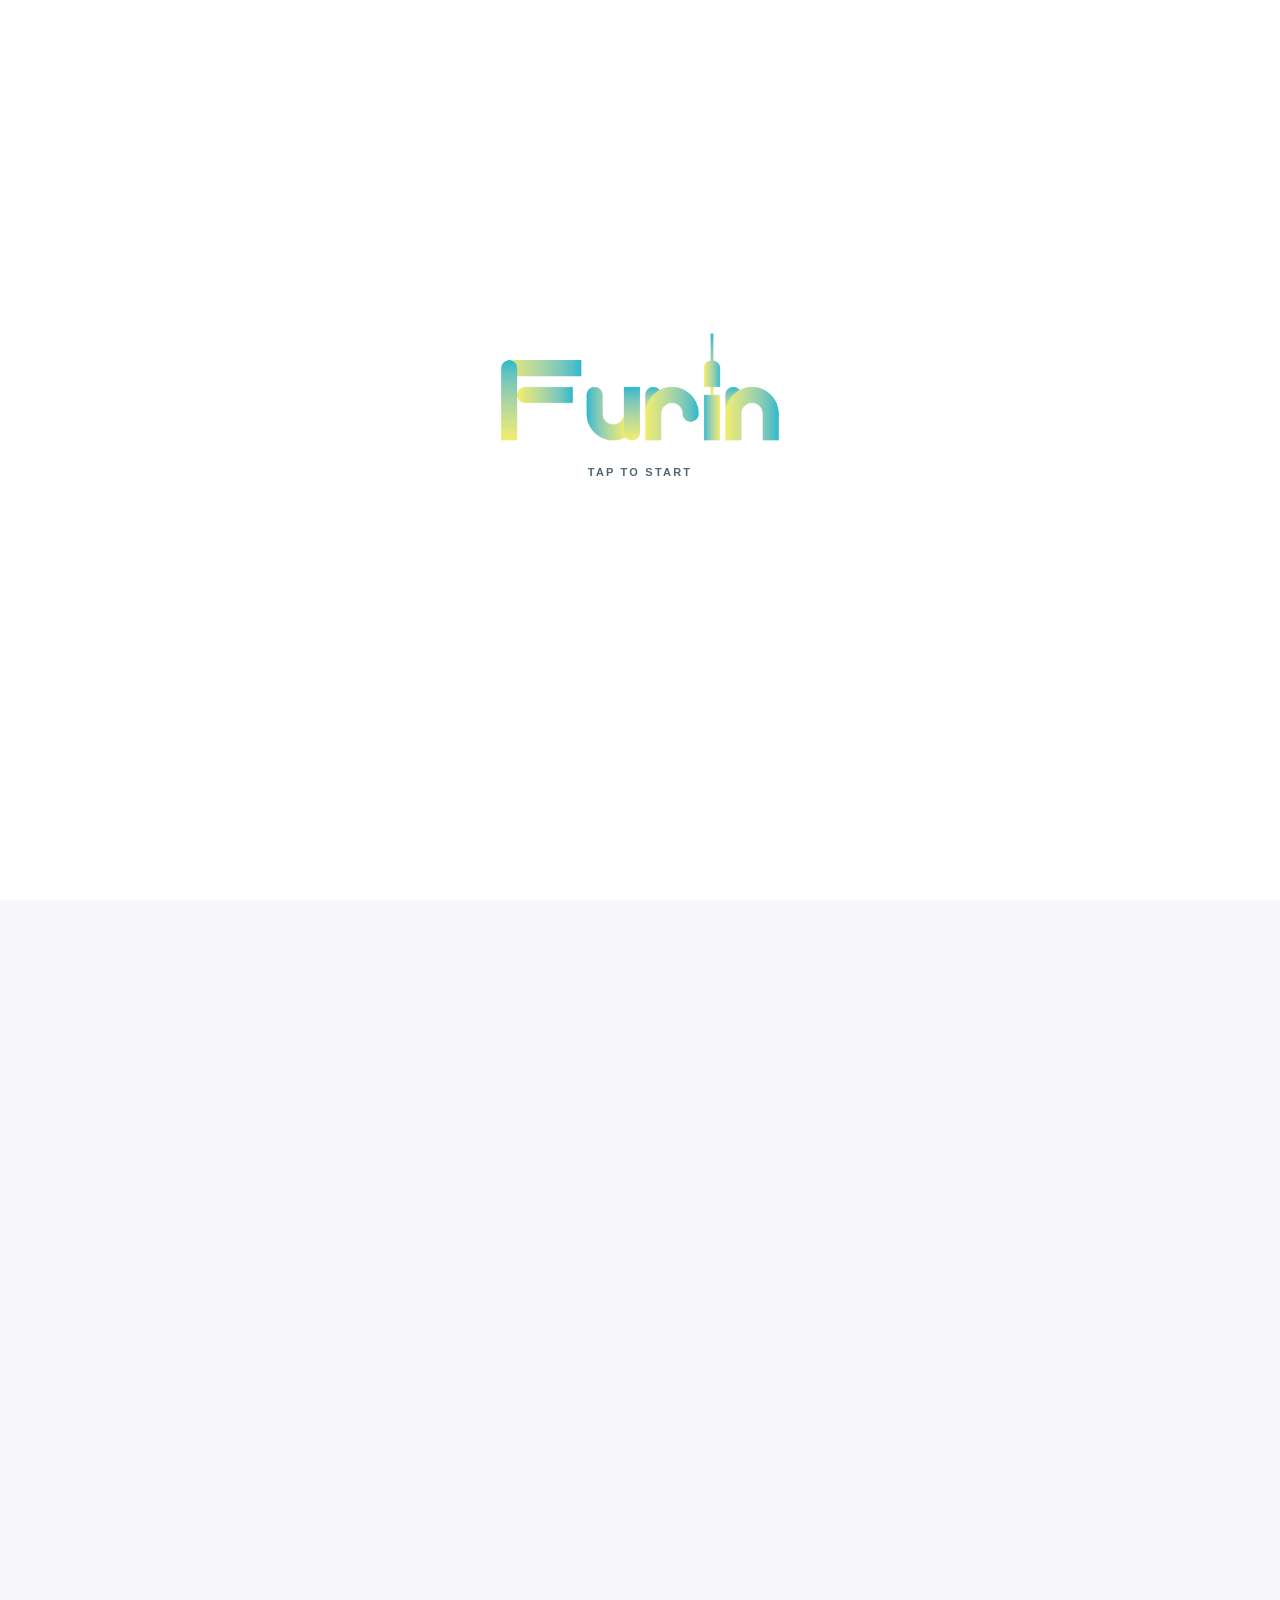
==== index.html @ 9c4c14ee "Play Furin launch chime as a foreground sound effect" ====
<!doctype html>
<html lang="ja"><head><meta charset="utf-8"><meta name="viewport" content="width=device-width,initial-scale=1,viewport-fit=cover"><meta name="theme-color" content="#f7f6fb"><script>(function(){var t;try{t=localStorage.getItem("furin-appearance-v1")}catch{}if(t!=="light"&&t!=="dark")t=window.matchMedia&&window.matchMedia("(prefers-color-scheme: dark)").matches?"dark":"light";document.documentElement.dataset.theme=t;document.querySelector('meta[name="theme-color"]').setAttribute("content",t==="dark"?"#17171d":"#f7f6fb")})();</script><meta name="apple-mobile-web-app-capable" content="yes"><meta name="apple-mobile-web-app-title" content="Furin"><title>Furin · 予定カレンダー</title><link rel="manifest" href="./manifest.webmanifest?v=0.7.40"><link rel="icon" href="./icon.svg?v=0.7.40" type="image/svg+xml"><link rel="apple-touch-icon" href="./icon-192.png?v=0.7.40"><style id="furin-launch-css">
#furin-launch{position:fixed;inset:0;z-index:10000;width:100%;height:100%;min-height:0;margin:0;padding:0;border:0;border-radius:0;background:#fff;color-scheme:light;display:grid;place-items:center;opacity:1;cursor:pointer;touch-action:manipulation;transition:opacity 290ms cubic-bezier(.3,.65,.32,1);-webkit-tap-highlight-color:transparent}
#furin-launch[hidden]{display:none}
#furin-launch:hover,#furin-launch:active:not(:disabled){background:#fff;transform:none}
#furin-launch:focus-visible{outline:2px solid #14899d;outline-offset:-6px}
#furin-launch-content{display:block;position:relative;top:calc(0px - clamp(28px,7vh,72px));top:calc(0px - clamp(28px,7svh,72px));width:min(76vw,340px);pointer-events:none}
#furin-launch img{display:block;width:100%;height:auto;user-select:none;pointer-events:none;transform-origin:50% 62%}
#furin-launch-cue{position:absolute;inset-inline:0;top:calc(100% + 22px);color:#526670;font-size:11px;font-weight:600;letter-spacing:.2em;line-height:1;white-space:nowrap;text-align:center}
html[data-furin-launch="intro"],html[data-furin-launch="leaving"],html[data-furin-launch="fading"]{overflow:hidden}
html[data-furin-launch="intro"] .app-shell{visibility:hidden}
html[data-furin-launch="leaving"] #furin-launch,html[data-furin-launch="fading"] #furin-launch{pointer-events:none}
html[data-furin-launch="fading"] #furin-launch{opacity:0}
html[data-furin-launch="leaving"] #furin-launch img,html[data-furin-launch="fading"] #furin-launch img{animation:furin-launch-sway 1880ms cubic-bezier(.25,.7,.32,1) both}
@keyframes furin-launch-sway{0%,100%{transform:none}18%{transform:translate(-4px,2px) rotate(-6deg) skewX(-6deg) scale(1.03,.94)}38%{transform:translate(4px,-2px) rotate(5deg) skewX(5deg) scale(.97,1.04)}58%{transform:translate(-2px,1px) rotate(-3deg) skewX(-3deg) scale(1.015,.98)}74%{transform:translate(1px,0) rotate(1.5deg) skewX(1deg)}}
@media(prefers-reduced-motion:reduce){#furin-launch{transition:none}html[data-furin-launch="leaving"] #furin-launch img{animation:none}}
</style><link rel="stylesheet" href="./style.css?v=0.7.40"><script src="./artist-config.js?v=0.7.40" defer></script><script src="./feature-core.js" defer></script><script src="./schedule-store.js?v=0.7.40" defer></script><script src="./calendar-subscriptions.js?v=0.7.40" defer></script><script src="./pwa-update.js?v=0.7.40" defer></script><script src="./release-check.js?v=0.7.40" defer></script><script src="./app.js?v=0.7.40" defer></script><script src="./push-config.js" defer></script><script src="./push-client.js" defer></script></head>
<body>
<button id="furin-launch" type="button" aria-label="Furinのカレンダーを開く" hidden><span id="furin-launch-content" aria-hidden="true"><img src="./furin-launch-logo.png?v=0.7.40" width="2048" height="698" alt="" draggable="false" fetchpriority="high"><span id="furin-launch-cue">TAP TO START</span></span></button>
<script id="furin-launch-script">
(function(){
 const root=document.documentElement, intro=document.getElementById('furin-launch');
 const logo=intro.querySelector('img');
 // A direct destination or an explicit app update must not be intercepted.
 if(location.hash||document.visibilityState==='prerender')return;
 try{const age=Date.now()-Number(sessionStorage.getItem('alert-pwa-reload-notice-v1'));if(age>=0&&age<60000)return;}catch{}
 const Audio=window.AudioContext||window.webkitAudioContext;
 const soundBytes=Audio?fetch('./furin-glass-chime.wav?v=0.7.40',{credentials:'same-origin'}).then(response=>response.ok?response.arrayBuffer():null).catch(()=>null):null;
 let timer,logoTimer,finished=false,opened=false,soundDone=!Audio,soundTimer,context,source;
 function stopChime(){
  if(soundDone)return;
  soundDone=true;clearTimeout(soundTimer);
  document.removeEventListener('visibilitychange',stopWhenHidden);
  window.removeEventListener('pagehide',stopChime);
  if(source){
   source.onended=null;
   try{source.stop();}catch{}
   try{source.disconnect();}catch{}
   source=null;
  }
  if(context){try{context.close()?.catch(()=>{});}catch{}context=null;}
  if(root.dataset.furinLaunch==='leaving'&&waitingForSound)fade();
 }
 function stopWhenHidden(){if(document.visibilityState==='hidden')stopChime();}
 function playChime(){
  if(!Audio||document.visibilityState==='hidden')return;
  const started=Date.now();
  try{
   context=new Audio();
   // A foreground UI sound, not a Now Playing track.
   try{if(navigator.audioSession)navigator.audioSession.type='ambient';}catch{}
   const ready=context.resume();
   soundTimer=setTimeout(stopChime,2050);
   document.addEventListener('visibilitychange',stopWhenHidden);
   window.addEventListener('pagehide',stopChime);
   Promise.all([soundBytes,ready]).then(async ([bytes])=>{
    if(soundDone||!context||!bytes||Date.now()-started>400)return stopChime();
    const buffer=await context.decodeAudioData(bytes);
    if(soundDone||!context||Date.now()-started>400)return stopChime();
    source=context.createBufferSource();source.buffer=buffer;
    source.connect(context.destination);source.onended=stopChime;source.start();
   }).catch(stopChime);
  }catch{stopChime();}
 }
 const themeMeta=document.querySelector('meta[name="theme-color"]');
 const setWhite=()=>themeMeta?.setAttribute('content','#ffffff');
 const observer=themeMeta&&typeof MutationObserver==='function'?new MutationObserver(()=>{
  if(root.dataset.furinLaunch==='intro'&&themeMeta.getAttribute('content')!=='#ffffff')setWhite();
 }):null;
 function finish(focus){
  if(finished)return;finished=true;
  clearTimeout(timer);clearTimeout(logoTimer);observer?.disconnect();delete root.dataset.furinLaunch;intro.hidden=true;
  themeMeta?.setAttribute('content',root.dataset.theme==='dark'?'#17171d':'#f7f6fb');
  const shell=document.querySelector('.app-shell');if(shell)shell.inert=false;
  if(focus)document.getElementById('view-title')?.focus({preventScroll:true});
  window.dispatchEvent(new Event('furin-launch-closed'));
 }
 function fade(){
  if(finished||root.dataset.furinLaunch==='fading')return;
  clearTimeout(timer);root.dataset.furinLaunch='fading';
  timer=setTimeout(()=>finish(true),350);
 }
 let waitingForSound=false;
 function open(){
  if(opened||finished)return;opened=true;
  playChime();
  const shell=document.querySelector('.app-shell');if(shell)shell.inert=true;
  if(window.matchMedia?.('(prefers-reduced-motion: reduce)')?.matches){finish(true);return;}
  root.dataset.furinLaunch='leaving';
  observer?.disconnect();
  themeMeta?.setAttribute('content',root.dataset.theme==='dark'?'#17171d':'#f7f6fb');
  intro.addEventListener('transitionend',event=>{
   if(event.target===intro&&event.propertyName==='opacity'&&root.dataset.furinLaunch==='fading')finish(true);
  });
  timer=setTimeout(()=>{
   if(soundDone){fade();return;}
   waitingForSound=true;
   timer=setTimeout(()=>{stopChime();fade();},450);
  },1600);
 }
 intro.addEventListener('click',open);
 logo.addEventListener('error',()=>finish(false),{once:true});
 window.addEventListener('hashchange',()=>{stopChime();finish(false);},{once:true});
 if(logo.complete&&!logo.naturalWidth)return;
 if(!logo.complete){
  logo.addEventListener('load',()=>clearTimeout(logoTimer),{once:true});
  logoTimer=setTimeout(()=>{if(!opened&&!logo.naturalWidth)finish(false);},1800);
 }
 root.dataset.furinLaunch='intro';setWhite();
 observer?.observe(themeMeta,{attributes:true,attributeFilter:['content']});
 intro.hidden=false;
})();
</script>
<div class="app-shell">
<aside class="sidebar"><a href="#calendar" class="brand" aria-label="Furin"><img class="brand-mark brand-wordmark" src="./furin-launch-logo.png?v=0.7.40" width="108" height="37" alt=""></a><nav aria-label="メイン"><a href="#calendar" data-view="calendar"><span aria-hidden="true">▦</span>Schedule</a><a href="#favorites" data-view="favorites"><span aria-hidden="true">♡</span>Favorite<span id="favorite-count" class="nav-count">0</span></a><a href="#find" data-view="search"><span aria-hidden="true"><svg class="search-symbol" viewBox="0 0 24 24" aria-hidden="true" focusable="false"><circle cx="10.5" cy="10.5" r="6.8"/><path d="m15.5 15.5 5 5"/></svg></span>Search</a><a href="#changes" data-view="changes"><span aria-hidden="true">◉</span>News<span id="unread" class="nav-count">0</span></a></nav><div class="sidebar-foot"><span class="live-dot"></span>予定版 v0.7.40</div></aside>
<main>
<header class="app-header"><div><a id="back-to-view" class="back-link" href="#calendar" hidden>‹ 戻る</a><h1 id="view-title" tabindex="-1">Schedule</h1></div><div class="header-actions"><button id="calendar-share" type="button" class="icon-button" aria-label="本体カレンダーに追加" title="本体カレンダーに追加"><svg aria-hidden="true" focusable="false" viewBox="0 0 24 24"><path d="M12 15V3m-4 4 4-4 4 4M7 10H5a2 2 0 0 0-2 2v7a2 2 0 0 0 2 2h14a2 2 0 0 0 2-2v-7a2 2 0 0 0-2-2h-2"/></svg></button><button id="theme-toggle" type="button" class="icon-button" aria-label="暗い表示に切り替える" hidden><svg class="theme-moon" aria-hidden="true" focusable="false" viewBox="0 0 24 24"><path d="M20.7 15.1A8.8 8.8 0 0 1 8.9 3.3 9 9 0 1 0 20.7 15.1Z"/></svg><svg class="theme-sun" aria-hidden="true" focusable="false" viewBox="0 0 24 24"><circle cx="12" cy="12" r="4"/><path d="M12 2v2m0 16v2M2 12h2m16 0h2M4.9 4.9l1.4 1.4m11.4 11.4 1.4 1.4m0-14.2-1.4 1.4M6.3 17.7l-1.4 1.4"/></svg></button><button id="refresh" class="icon-button" aria-label="アプリと予定を更新" title="アプリと予定を再読み込み"><span aria-hidden="true">↻</span></button></div></header>

<div id="artist-filters" class="artist-pills" role="group" aria-label="アーティストで絞り込む" data-all-selected="true">
<button type="button" class="artist-option" data-artist="all" aria-label="すべてのアーティスト" aria-pressed="true"><span class="artist-face"><span class="artist-label">ALL</span></span></button>
<button type="button" class="artist-option" data-artist="ebichu" aria-label="私立恵比寿中学" aria-pressed="false"><span class="artist-face"><svg class="artist-symbol" data-artist-symbol="shrimp" viewBox="2 1 32 32" aria-hidden="true" focusable="false"><path d="M25.4 12.2c1.1-.7 1.2-2.3.2-3.2-1.8-1.7-4.5-2.8-7.5-2.8-7 0-12.9 4.6-12.9 11 0 5.9 4.7 9.3 10.4 9.3 2.9 0 5.1-.9 7.3-2.5l-1.5-2.6c-1.8 1-3.4 1.3-5.1 1.1-3.2-.3-5.3-2.2-5.3-5 0-2.6 1.9-4.8 4.7-5.4 2.7-.6 4.4.9 6.4 1.2 1.3.2 2.4-.2 3.3-1.1Z" fill="currentColor"/><path d="M23.1 10.2C25.7 5.7 28.4 4 30.7 4.5M25.2 11c2.1-1.9 4-2 5.6-1.4" fill="none" stroke="currentColor" stroke-width="1.35" stroke-linecap="round"/><path d="M12.5 7.6l2.4 4.9M7.4 11.6l4.1 3.4M5.7 17.5l5.6.9M9.1 23.9l4-2.3M22 9.8h.2" fill="none" stroke="var(--artist-face-bg)" stroke-width="1.25" stroke-linecap="round"/><path d="M20.6 22.1c1.1-.8 2.2-1.3 3.5-1.5 2.1-.3 4 .1 5.3.9.5.3.5.9 0 1.2l-3 1.6c1.4.3 2.5.9 3.1 1.9.3.5.1 1-.4 1.1l-4 .5.8 1.7c.2.5-.1 1-.7.9-2.5-.3-4.7-2-5.7-4.4-.5-1.4-.1-2.9 1.1-3.9Z" fill="currentColor"/><path d="M21 23.7c1.2.2 2.9.1 4.8-.3M21.5 25.1c1.3.9 2.4 1.8 3.2 2.9" fill="none" stroke="var(--artist-face-bg)" stroke-width="1.1" stroke-linecap="round"/></svg><span class="artist-label">エビ中</span></span></button>
<button type="button" class="artist-option" data-artist="tokisen" aria-label="超ときめき♡宣伝部" aria-pressed="false"><span class="artist-face"><svg class="artist-symbol" data-artist-symbol="megaphone" viewBox="2.5 0 32 32" aria-hidden="true" focusable="false"><path d="M5 12h6l13-6v20l-13-6H5z" fill="currentColor"/><path d="M27 10l3-2m-3 8h4m-4 6 3 2" fill="none" stroke="currentColor" stroke-width="2.2" stroke-linecap="round" stroke-linejoin="round"/></svg><span class="artist-label">超ときめき♡宣伝部</span></span></button>
<button type="button" class="artist-option" data-artist="tohokusan" aria-label="いぎなり東北産" aria-pressed="false"><span class="artist-face"><svg class="artist-symbol" data-artist-symbol="san-brush" viewBox="0 0 34 34" aria-hidden="true" focusable="false"><path d="M16 2Q19 2 20 3L19 6 16 6Z M6 6Q16 7 25 6L27 4 30 8 7 8Z M9 9Q14 10 13 13L11 14Q11 11 9 9Z M23 9L27 10Q24 13 21 14L20 13Z M5 14Q17 15 27 14L29 12 32 16 8 16Q8 26 2 31L1 30Q5 23 5 14Z M13 17L16 18Q14 22 10 24L9 23Z M19 17L22 18 21 29 18 29Z M13 21Q20 22 26 21L28 19 30 23 12 23Z M12 25L26 25 28 23 30 27 12 27Z M8 29Q19 30 28 29L30 27 33 31 8 31Z" fill="currentColor"/></svg><span class="artist-label">産</span></span></button>
<button type="button" class="artist-option" data-artist="oneloveoneheart" aria-label="ONE LOVE ONE HEART" aria-pressed="false"><span class="artist-face"><svg class="artist-symbol" data-artist-symbol="heart" viewBox="0 0 32 32" aria-hidden="true" focusable="false"><path d="M16 27S3 19.4 3 10.9C3 4.8 10.9 2.3 16 8c5.1-5.7 13-3.2 13 2.9C29 19.4 16 27 16 27Z" fill="currentColor"/></svg><span class="artist-label">ラブワン</span></span></button>
<button type="button" class="artist-option" data-artist="straightangeli" aria-label="Straight Angeli" aria-pressed="false"><span class="artist-face"><svg class="artist-symbol" data-artist-symbol="wings" viewBox="0 0 32 30" aria-hidden="true" focusable="false"><path d="M5 27C3 23 4 18 8 15c4-3 10-3 16-11l4-3c1 6-3 12-9 16 5-2 8-5 11-8 0 6-5 11-12 13 4 0 7-2 10-4-2 6-8 9-14 8l7 1c-6 4-12 3-16 0Z" fill="currentColor"/><path d="M7 25c2-5 6-8 11-11" fill="none" stroke="var(--artist-face-bg)" stroke-width="1.3" stroke-linecap="round"/></svg><span class="artist-label">Straight Angeli</span></span></button>
<button type="button" class="artist-option" data-artist="re-ge" aria-label="RE-GE" aria-pressed="false"><span class="artist-face"><span class="artist-label">RE-GE</span></span></button>
</div>
<section id="calendar-view" class="view"><div class="calendar-layout"><div class="calendar-panel"><div class="calendar-title"><div><p id="year-label" class="year-label"></p><h2><button id="month-label" type="button" aria-pressed="false"></button></h2></div><div class="month-actions"><button id="today" class="quiet">今日</button><button id="prev-period" class="icon-button" aria-label="前の期間">‹</button><button id="next-period" class="icon-button" aria-label="次の期間">›</button></div></div><div id="calendar" class="calendar"></div><div class="calendar-foot"><span id="calendar-count"></span><span>日本時間</span></div></div><div class="agenda-panel"><div class="agenda-heading"><h2 id="agenda-title" tabindex="-1" aria-live="polite"></h2></div><div class="card-filter-row"><div class="filter-pills" aria-label="選択範囲の確度で絞り込む"><button data-agenda-filter="all" aria-pressed="true">すべて</button><button data-agenda-filter="confirmed" aria-pressed="false">確定</button><button data-agenda-filter="possible" aria-pressed="false">かも？</button><button data-agenda-filter="unknown" aria-pressed="false">未確認</button></div><select aria-label="並び順" id="agenda-sort"><option value="date">日時が近い順</option><option value="title">名前順</option><option value="category">種類順</option><option value="favorites">お気に入り優先</option></select></div><div id="agenda" class="cards"></div><details id="undated-section"><summary>日付未定 <span id="undated-count"></span></summary><div id="undated" class="cards"></div></details></div></div></section>
<section id="cards-view" class="view" hidden><div class="toolbar"><label class="search"><span class="sr-only">予定を検索</span><input id="search" type="search" placeholder="予定・日付・場所・メモを検索"></label></div><div class="card-filter-row"><div id="filters" class="filter-pills" aria-label="確度で絞り込む"><button data-filter="all" aria-pressed="true">すべて</button><button data-filter="confirmed" aria-pressed="false">確定</button><button data-filter="possible" aria-pressed="false">かも？</button><button data-filter="unknown" aria-pressed="false">未確認</button></div><select aria-label="並び順" id="sort"><option value="upcoming" selected>本日以降</option><option value="title">名前順</option><option value="category">種類順</option><option value="favorites">お気に入り優先</option></select></div><div class="selection-toolbar" hidden><label><input id="select-visible" type="checkbox"> 表示中の登録可能な予定を選択</label><button id="export-selected">選んだ予定をまとめる <span id="selected-count">0</span></button></div><div id="cards" class="cards"></div></section>
<section id="favorites-view" class="view" hidden><div id="favorites" class="cards"></div></section>
<section id="changes-view" class="view" hidden><div class="news-actions"><div class="news-tabs" role="tablist" aria-label="Newsの表示"><button type="button" id="news-events-tab" role="tab" aria-selected="true" aria-controls="news-events-panel">予定の新着</button><button type="button" id="news-history-tab" role="tab" aria-selected="false" aria-controls="news-history-panel" tabindex="-1">更新履歴</button><button type="button" id="news-other-tab" role="tab" aria-selected="false" aria-controls="news-other-panel" tabindex="-1">その他</button></div><button id="read-all" class="quiet">すべて確認済みに</button></div><button id="available-app-update" class="app-history-link" type="button" hidden></button><div id="news-events-panel" role="tabpanel" aria-labelledby="news-events-tab"><div id="changes" class="cards"></div></div><div id="news-history-panel" role="tabpanel" aria-labelledby="news-history-tab" hidden><div class="info-grid"><article class="info-card"><h2>v0.7.40</h2><p>起動音を効果音として再生し、ロック画面の再生コントロールが出ないようにしました。</p></article><article class="info-card"><h2>v0.7.39</h2><p>選んだ予定をまとめて本体カレンダーに登録できます。通知設定はFurinのままです。</p></article><article class="info-card"><h2>v0.7.38</h2><p>通知設定の更新を準備しました。定期・個別通知はまだ利用できません。</p></article><article class="info-card"><h2>v0.7.37</h2><p>カレンダー登録の操作を軽くし、展開時にパネルの上端を固定しました。</p></article><article class="info-card"><h2>v0.7.36</h2><p>本体カレンダーの登録画面で、アーティスト全体・ジャンル別に同期と通知を選べるようになりました。</p><p>起動音に合わせてロゴの揺れと画面の表示を延ばしました。</p></article><article class="info-card"><h2>v0.7.35</h2><p>起動音の余韻を長くしました。</p></article><article class="info-card"><h2>v0.7.34</h2><p>起動画面の音を、ガラス風鈴の実録音に差し替えました。</p></article><article class="info-card"><h2>v0.7.32</h2><p>エビ中のロゴをボタン中央に揃えました。</p></article><article class="info-card"><h2>v0.7.31</h2><p>エビ中のマークはしっぽと触角を見やすくし、とき宣のメガホンは描画全体をボタン中央に揃えました。</p><p>起動画面をタップすると風鈴が一度だけ鳴ります。</p><p>本体カレンダーの通知あり登録を、従来のリマインド時刻に揃えました。</p></article><article class="info-card"><h2>v0.7.30</h2><p>私立恵比寿中学（エビ中）の予定とカレンダー登録を追加しました。</p><p>本体カレンダーの追加時に、開始1時間前の通知を選べるようにしました。</p><p>起動画面のロゴが揺れる時間を延ばしました。</p></article><article class="info-card"><h2>v0.7.29</h2><p>起動画面のロゴが揺れてからフェードするまでを少し長くしました。</p></article><article class="info-card"><h2>v0.7.28</h2><p>Newsを「予定の新着」「更新履歴」「その他」に分け、通知設定を「その他」の先頭に移しました。</p></article><article class="info-card"><h2>v0.7.27</h2><p>起動画面のロゴを少し上に移し、その下に「TAP TO START」を追加しました。</p><p>タップするとロゴがしなって揺れ、そのあと画面がフェードします。</p><p>ホーム画面のアプリアイコンも同じFurinロゴに揃えました。</p></article><article class="info-card"><h2>v0.7.26</h2><p>起動時に白い画面へFurinのロゴを表示し、タップするとカレンダーが開きます。</p><p>画面左上の見出しに青い枠が出ないようにしました。</p></article><article class="info-card"><h2>v0.7.25</h2><p>開いたカードを左にスワイプすると閉じられるようにしました。</p><p>予定詳細のお気に入りをタイトルの右に置き、本体カレンダーへの追加は画面右上の共有にまとめました。</p><p>Newsは「予定の新着」と「更新履歴」のタブで切り替えられるようにしました。</p></article><article class="info-card"><h2>v0.7.24</h2><p>Searchの初期表示を「本日以降」にし、「日時が近い順」をSearchのプルダウンから外しました。</p></article><article class="info-card"><h2>v0.7.23</h2><p>予定タイトルの文字サイズと太さを、カードと詳細画面で揃えました。</p><p>詳細は押したカードの位置から広がるようにしました。</p><p>Scheduleは最初にカレンダーを表示し、下へスクロールして絞り込みがすべて見えたら予定カードの頭に揃えます。</p><p>下メニューの選択背景が、横に伸びてから隣の項目に着地するようにしました。</p></article><article class="info-card"><h2>v0.7.22</h2><p>予定詳細の「判断の根拠」を一番下に移し、通知文面のプレビューを非表示にしました。</p></article><article class="info-card"><h2>v0.7.21</h2><p>詳細や設定を閉じる×を中央に揃え、ボタンの見た目をすっきりさせました。</p></article><article class="info-card"><h2>v0.7.20</h2><p>Searchの検索欄と絞り込みの間に余白を広げ、日付での検索に対応しました。</p><p>下メニューの下側に、画面の端へ向かって強まるぼかしを入れました。</p></article><article class="info-card"><h2>v0.7.19</h2><p>ScheduleとSearchの絞り込み・並び替えを一行に揃えました。</p></article><article class="info-card"><h2>v0.7.18</h2><p>予定カード上の対象日付を、月は「2026.11」、日は「2026.11.21」の形式にしました。</p><p>絞り込みを左、並び順のプルダウンを右に揃えました。</p><p>右上の共有アイコンから本体カレンダーに追加できます。</p><p>とき宣のメガホンの持ち手を外し、少し大きくしました。</p></article><article class="info-card"><h2>v0.7.17</h2><p>月を選ぶと、外枠ではなく当月の日付を一日ずつ選択色で表示します。</p></article><article class="info-card"><h2>v0.7.16</h2><p>太陽と月のボタンで明るい表示・暗い表示を切り替えられます。カードの確度はカード内だけに表示します。</p><p>お気に入りと下メニューの押下時の反応を調整しました。</p></article><article class="info-card"><h2>v0.7.15</h2><p>検索を独立したSearchメニューへ移しました。Scheduleの並べ替え・確度絞り込みはそのまま使えます。</p><p>カレンダーの同じ日付を素早く2回タップすると、その日の予定カードまで滑らかにスクロールします。1回のタップは日付選択のままです。</p><p>表示中の下メニューをもう一度押すと、滑らかに画面の先頭へ戻ります。</p><p>日付の見出しを検索・絞り込みの下、予定カード群の一番上へ移しました。</p></article><article class="info-card"><h2>v0.7.14</h2><p>月を選ぶと、日ごとの塗りではなく、当月の日付全体を外枠で囲みます。カードの確認日時は日時だけを淡い文字で表示します。</p></article><article class="info-card"><h2>v0.7.13</h2><p>アプリ名を「Furin」にし、ホーム画面のアイコンを風鈴に変えました。</p><p>いぎなり東北産の予定とカレンダー登録を追加しました。</p><p>アーティストボタンを正円にし、ALLの枠の内側を上下左右5pxにそろえました。</p><p>予定カードの背景にジャンルごとの淡い色を付けました。</p><p>下メニューで現在のタブをもう一度押すと、画面の先頭へ戻ります。</p><p>カレンダーは英語の月名と曜日にし、選んだ月の数字を太字、週と日のマスを角丸にしました。</p></article><article class="info-card"><h2>v0.7.12</h2><p>最後に選んだアーティストをこの端末に保存し、次回の起動時に復元します。</p><p>メニューと同じアイコンを画面見出しに追加しました。Newsの先頭から更新履歴へ移動できます。</p><p>新しいアプリの配信を確認し、更新前に変更内容と「更新する」ボタンを表示します。同じメニューの再タップによるスクロールを防ぎ、ハートとALL選択枠の余白を整えました。</p></article><article class="info-card"><h2>v0.7.11</h2><p>Newsの予定カードをScheduleと統一しました。</p></article><article class="info-card"><h2>v0.7.9</h2><p>共通通知の試走に対応しました。通知は初期オフです。</p></article><article class="info-card"><h2>v0.7.8</h2><p>ラブワンの選択ボタンをハートにしました。</p></article><article class="info-card"><h2>v0.7.7</h2><p>ONE LOVE ONE HEARTの予定と本体カレンダー用の登録を追加しました。</p></article><article class="info-card"><h2>v0.7.6</h2><p>予定表と選択した日付を読みやすく整理しました。月見出しから月全体の予定をキーボードでも選べます。</p></article><article class="info-card"><h2>v0.7.5</h2><p>アーティスト選択をコンパクトにし、複数選択に対応しました。選んだ組の予定をまとめて表示します。再タップで解除、ALLで全組に戻ります。</p></article><article class="info-card"><h2>v0.7.4</h2><p>とき宣・Straight Angeliの選択をアイコンだけにしました。RE-GEの文字マークとALLは維持しています。</p></article><article class="info-card"><h2>v0.7.3</h2><p>アーティスト選択を更新しました。ALLで全体を、個別選択は黒地と専用の色・マークで表示します。</p></article><article class="info-card"><h2>v0.7.2</h2><p>日時の「かも？」表示と、出典の本人公式・外部情報の表示を分けました。</p><p>Straight Angeli の公式予定とアーティスト別・種類別の登録を追加しました。既存の予定・お気に入り・登録URLは引き継ぎます。</p><p>特典会・お話し会は画面上の EVENT にまとめました。既存の照会カレンダーは変わりません。</p><p>月カレンダーを上、選択範囲のカードを下に統合しました。左の週ボタンで週の予定を選べます。</p><p>初期表示は当日、日付でその日、月見出しで月全体、今日ボタンで当日に戻ります。メニューは Schedule / Favorite / News です。</p></article></div></div><div id="news-other-panel" role="tabpanel" aria-labelledby="news-other-tab" hidden><div class="info-grid"><article class="info-card" id="push-settings"><span class="section-symbol">◉</span><h2>通知設定</h2><p role="status" aria-live="polite">通知はオフです。</p><div data-notification-types hidden class="notification-types">
<label class="notification-switch">新着・変更通知<input type="checkbox" role="switch" data-notification-kind="news" disabled></label>
<label class="notification-switch">定期通知<input type="checkbox" role="switch" data-notification-kind="daily" disabled></label>
<label class="notification-switch">個別通知<input type="checkbox" role="switch" data-notification-kind="personal" disabled></label>
</div><div class="push-actions"><button type="button" data-enable disabled>通知をオンにする</button><button type="button" data-disable disabled>通知を停止</button><button type="button" data-test hidden disabled>テスト通知を送る</button></div></article><article class="info-card"><span class="section-symbol">↻</span><h2>アプリの更新</h2><div class="info-links"><a href="#cards">すべての予定を見る</a></div><p>右上の更新ボタンで、アプリ本体と予定を再読み込みします。お気に入りは消しません。</p><p>通信が必要です。更新できない場合は、その理由を表示して保存済みの内容を保持します。通知は試走中です。自動取得は確認できた情報源から順に対応します。</p></article><article class="info-card"><span class="section-symbol">▦</span><h2>本体カレンダーへ</h2><p>選んだ予定をまとめて本体カレンダーに登録できます。登録後の予定変更も、同じURLで同期されます。</p><p class="hint">登録した予定は読み取り専用です。更新間隔は端末側に依存し、即時反映は保証しません。元の予定は確認・公開した時点の情報で、一部の公式情報源で自動取得を検証中です。iPhone実機での登録・更新反映は未検証です。</p><button id="about-subscriptions">本体カレンダーに登録</button><div class="setting-row"><span>Time Marker連携</span><strong class="pending">未接続</strong></div><p class="hint">登録する対象を変更した場合は、重複を防ぐため古い登録を本体側で解除してください。通知はFurinで設定します。このアプリから本体への登録状況の確認・解除はできません。</p><p class="hint">リンクで開けない場合は登録URLをコピーし、iPhoneのカレンダー → カレンダー一覧 → カレンダーを追加 → 照会カレンダーを追加、に貼り付けます。端末の確認画面で追加を完了してください。</p><p class="hint">共通予定だけを配信し、お気に入り・個人の予定・通知設定は送信しません。「かも？」と時刻未定を明示し、日付未定は配信しません。既定は通知なしです。「開始1時間前の通知を付ける」を選ぶと、確定かつ開始時刻が分かる予定だけに通知を設定します。時刻不明を任意の時刻にはしません。</p></article><article class="info-card"><span class="section-symbol">♡</span><h2>お気に入りと保存</h2><p>黒いハートは未登録、白いハートは登録済みです。</p><p>お気に入りはブラウザ内だけに保存します。</p><p class="hint">別端末との同期はありません。ブラウザデータ削除やOSの容量整理で消える場合があります。保存できない場合は画面に表示します。</p><div id="storage-status" class="setting-row"></div></article><article class="info-card"><span class="section-symbol">⌁</span><h2>情報源とアーティスト</h2><p class="hint">起動音：<a href="https://freesound.org/people/nlux/sounds/620967/">Small Glass Wind Chime 001</a> / nlux（<a href="https://creativecommons.org/licenses/by/4.0/">CC BY 4.0</a>、抜粋・音量調整）</p><p>非公式の情報集約です。2027年3月までの公表済み予定を収録し、日時は日本時間で表示します。</p><p>月カレンダーの左のボタンで、その週のカードを表示します。日付を押すとその日のカード、月見出しを押すと月全体、今日ボタンで当日のカードに戻ります。</p><p>公開データを前回表示と比較します。予定の掲載がないことは、開催がないという意味ではありません。参加・申込み前に出典の最新情報を確認してください。</p><div id="source-list"></div><p class="hint">本人公式の発表は「確定」、放送局やコラボ先のみの発表は「かも？」として区別します。ファン発信は含めません。各予定に個別の出典と確認時刻を付けています。一部の公式情報源で自動取得を検証中です。</p></article></div></div></section>

<div id="connection" role="status" class="connection"></div><footer><span>SCHEDULE / v0.7.40</span></footer>
</main></div><dialog id="detail" aria-label="予定と通知の詳細"><div class="dialog-head"><button id="close-detail" type="button" class="dialog-close" aria-label="閉じる"><svg viewBox="0 0 24 24" aria-hidden="true" focusable="false"><path d="M6 6l12 12M18 6L6 18"/></svg></button></div><div id="detail-content"></div></dialog><div id="toast" role="status" class="toast" hidden></div>
</body></html>
---- style.css ----
:root{color-scheme:light;--bg:#f7f6fb;--surface:#fff;--ink:#222332;--muted:#7e7e90;--line:#e9e8f0;--accent:#dc3f7e;--pink:#fcebf3;--purple:#7563d8;--shadow:0 12px 40px #35314e06;font-family:-apple-system,BlinkMacSystemFont,"Hiragino Sans","Noto Sans JP",sans-serif;font-synthesis:none;color:var(--ink);background:var(--bg)}*{box-sizing:border-box}body{margin:0}button,input,select{font:inherit}a{color:inherit}button,a,input,select{-webkit-tap-highlight-color:transparent}button{cursor:pointer;min-height:44px;padding:10px 16px;border:1px solid var(--line);border-radius:14px;background:var(--surface);color:var(--ink);font-size:13px;font-weight:600}button:hover{background:#f8f4fa}button:disabled{cursor:not-allowed;opacity:.45}a:focus-visible,button:focus-visible,input:focus-visible,select:focus-visible,summary:focus-visible{outline:3px solid #8874db;outline-offset:4px}button:active:not(:disabled){transform:scale(.98)}h1,h2,h3,p{margin:0}p{line-height:1.75}h1{font-size:30px;letter-spacing:-.035em}h2{font-size:21px;letter-spacing:-.025em}h3{font-size:16px;line-height:1.6}[hidden]{display:none!important}.app-shell{display:grid;grid-template-columns:220px minmax(0,1fr);max-width:1580px;margin:auto;min-height:100dvh}.sidebar{position:sticky;top:0;height:100dvh;border-right:1px solid var(--line);padding:42px 20px 26px;display:flex;flex-direction:column;background:#fbfaff}.brand{display:flex;align-items:center;gap:12px;text-decoration:none;font-size:21px;font-weight:750;letter-spacing:-.05em;padding:0 8px}.brand-mark{width:43px;height:43px;display:block;flex:none}.brand small{font-size:8px;font-weight:650;letter-spacing:.16em;margin-top:6px;display:block;color:var(--muted)}nav{display:flex;flex-direction:column;gap:8px;margin-top:48px}nav a{display:flex;gap:12px;align-items:center;padding:13px 16px;border-radius:15px;color:var(--muted);text-decoration:none;font-size:13px;font-weight:600;min-height:48px}nav a>span:first-child{font-size:23px;line-height:1;width:23px;text-align:center}nav a.active{background:var(--pink);color:#be326d}.nav-count{font-size:10px;min-width:19px;text-align:center;padding:3px 5px;border-radius:7px;background:#ece9f1;margin-left:auto}.active .nav-count{background:#f4cfe0}.sidebar-foot{margin-top:auto;padding:20px 13px 0;font-size:10px;color:var(--muted)}.sidebar-foot p{font-size:13px;margin-top:14px;line-height:1.9;font-weight:550;color:#5e5c70}.live-dot{width:6px;height:6px;background:#e2a554;border-radius:50%;display:inline-block;margin-right:7px}main{padding:38px 42px 24px;min-width:0}.app-header{display:flex;justify-content:space-between;align-items:center;margin-bottom:24px}.eyebrow{font-size:9px;font-weight:700;letter-spacing:.18em;color:var(--muted);margin-bottom:9px}.header-actions{display:flex;align-items:center;gap:10px}.sample-tag{font-size:9px;letter-spacing:.1em;color:#a1703c;background:#f8eddb;border-radius:6px;padding:5px 8px;font-weight:700}.icon-button{width:44px;min-height:44px;padding:0;display:inline-grid;place-items:center;border-radius:50%;font-size:22px;text-decoration:none;background:var(--surface)}.quiet{background:transparent}.mobile-info{display:none}.demo-notice{display:flex;align-items:center;gap:10px;padding:10px 15px;border:1px solid #e7deef;border-radius:12px;background:#f2eef8;color:#746681}.demo-notice>span{font-size:24px}.demo-notice p{font-size:11px}.demo-notice strong{font-weight:650}.artist-pills{display:flex;flex-wrap:wrap;gap:8px;margin:22px 0 25px}.artist-pills button{border-radius:24px;min-height:40px;font-size:12px;display:flex;align-items:center;gap:7px;background:transparent;color:#757184}.artist-pills button[aria-pressed=true]{background:#292637;color:#fff;border-color:#292637}.artist-dot{width:7px;height:7px;border-radius:50%;background:var(--artist)}.calendar-layout{display:grid;grid-template-columns:minmax(0,1fr) 276px;gap:24px;align-items:start}.calendar-panel{background:var(--surface);border:1px solid var(--line);border-radius:25px;box-shadow:var(--shadow);overflow:hidden;padding:24px 24px 15px;min-width:0}.calendar-title{display:flex;justify-content:space-between;align-items:center;gap:12px}.year-label{font-size:11px;letter-spacing:.12em;color:var(--muted);font-weight:600}.calendar-title h2{font-size:37px;font-weight:750;letter-spacing:-.06em;margin-top:3px;line-height:1.15}.calendar-title h2 span{font-size:15px;font-weight:500;letter-spacing:-.02em;color:#9b98a7;margin-left:10px}.month-actions{display:flex;align-items:center;gap:7px}.month-actions .icon-button{border:0;background:#f6f4f9;font-size:24px}.month-actions .quiet{border:0;color:var(--accent);font-size:12px;padding:8px}.calendar-controls{display:flex;justify-content:space-between;align-items:center;gap:15px;margin:24px 0 20px}.segmented{display:flex;background:#f0eef4;padding:3px;border-radius:11px}.segmented button{font-size:10px;font-weight:750;letter-spacing:.07em;min-height:31px;border:0;background:transparent;border-radius:8px;padding:7px 14px;color:#918b9c}.segmented button[aria-pressed=true]{background:#fff;box-shadow:0 2px 6px #3e2b4a0e;color:#373140}.card-legend{font-size:10px;color:#898295;display:flex;align-items:center;gap:6px;white-space:nowrap}.card-legend i{height:10px;width:13px;border:1.5px solid #d96895;background:#fff2f7;border-radius:3px;display:inline-block}.card-legend .possible{border-style:dashed;margin-left:5px}.calendar{display:grid;grid-template-columns:repeat(7,minmax(0,1fr));gap:1px;min-width:0}.weekday{font-size:10px;text-align:center;color:#96909f;padding:8px 0 14px;font-weight:650}.weekday.sun{color:#d77da1}.weekday.sat{color:#8295cb}.day-cell{min-height:103px;padding:5px 3px 8px;border-top:1px solid #f0edf4;position:relative;min-width:0}.day-cell.outside{opacity:.35}.date-button{min-height:30px;width:30px;padding:0;border:none;border-radius:50%;font-size:12px;font-weight:600;display:block;margin:0 auto 7px;background:transparent;position:relative}.day-cell.selected{background:#fdf3f8;border-radius:12px}.day-cell.selected .date-button{background:var(--accent);color:white;box-shadow:0 4px 9px #dc3f7e24}.day-cell.today:not(.selected) .date-button{color:var(--accent);box-shadow:inset 0 0 0 1px var(--accent)}.calendar-event{display:block;text-align:left;width:100%;border-radius:5px;border:1px solid color-mix(in srgb,var(--event-color) 35%,white);background:color-mix(in srgb,var(--event-color) 10%,white);color:color-mix(in srgb,var(--event-color) 90%,#222);font-size:9px;padding:4px 5px;min-height:25px;line-height:1.5;margin-bottom:4px;white-space:nowrap;overflow:hidden;text-overflow:ellipsis;font-weight:600}.calendar-event.possible{border:1.5px dashed var(--event-color);background:transparent}.calendar-event.unknown{border-style:dotted}.event-dots{display:none;justify-content:center;gap:3px;min-height:6px}.event-dots i{width:5px;height:5px;background:var(--event-color);border-radius:50%;display:block}.event-dots i.possible{background:transparent;border:1px solid var(--event-color)}.calendar-foot{display:flex;justify-content:space-between;gap:12px;font-size:9px;color:#99919f;padding-top:17px;border-top:1px solid var(--line);margin-top:7px}.agenda-panel{padding-top:4px;min-width:0}.agenda-heading{display:flex;flex-direction:column;gap:7px;margin-bottom:18px}.agenda-heading p{font-size:11px;letter-spacing:.04em;color:var(--accent);font-weight:650}.agenda-heading h2{font-size:20px}.event-card{border:1px solid #e5e1eb;border-radius:19px;background:var(--surface);box-shadow:var(--shadow);overflow:hidden;position:relative;min-width:0}.event-card.possible{border:1.5px dashed color-mix(in srgb,var(--event-color) 65%,#ddd);background:color-mix(in srgb,var(--event-color) 3%,white)}.event-card.cancelled,.event-card.missing{opacity:.65}.card-body{padding:17px}.card-top{display:flex;align-items:center;justify-content:space-between;gap:10px;margin-bottom:11px}.category{font-size:9px;font-weight:750;letter-spacing:.11em;color:var(--event-color);display:flex;align-items:center;gap:5px}.status{font-size:9px;border-radius:6px;padding:4px 7px;background:#f1eef5;color:#807489;white-space:nowrap;font-weight:650}.status.confirmed{background:#ebf4ee;color:#5c9270}.status.possible{background:#fff4e1;color:#b78a45}.status.missing,.status.cancelled{background:#f9e9e9;color:#a36e6e}.card-open{width:100%;min-height:44px;padding:0;border:0;border-radius:0;text-align:left;background:transparent;display:block}.card-open:hover{background:transparent}.card-open h3{font-size:16px;line-height:1.55;letter-spacing:-.02em}.artist-name{font-size:10px;color:#89828f;margin:6px 0 13px;font-weight:500}.card-time{font-size:11px;font-weight:650;line-height:1.7}.card-location{font-size:10px;color:var(--muted);margin-top:5px}.card-actions{display:flex;justify-content:space-between;align-items:center;margin-top:15px;border-top:1px solid var(--line);padding-top:10px}.favorite-button{background:transparent;border:0;min-height:40px;min-width:40px;padding:7px;color:#a39aa8;font-size:22px;border-radius:12px}.favorite-button[aria-pressed=true]{color:var(--accent);background:#fbedf3}.card-bottom-note{font-size:9px;color:#a39aa8}.select-label{font-size:11px;display:flex;align-items:center;gap:6px;min-height:40px}.select-label input, .selection-toolbar input{width:17px;height:17px;accent-color:var(--accent)}#agenda{display:grid;gap:13px}#undated{margin-top:22px;display:grid;gap:12px}#undated h3{color:var(--muted)}.empty{padding:23px 17px;border:1px dashed #dcd6e5;border-radius:17px;color:#94899c;font-size:12px;line-height:1.9;background:#faf8fc}.empty a{color:var(--accent)}.week-column{border:1px solid var(--line);border-radius:12px;padding:10px 5px;min-height:200px;min-width:0}.week-column .date-button{font-size:16px;min-height:34px;width:34px}.week-column.selected .date-button{color:white;background:var(--accent)}.week-name{text-align:center;font-size:10px;color:var(--muted);margin-bottom:7px}.calendar.week{gap:6px}.calendar.day-view{display:block}.day-agenda-row{display:grid;grid-template-columns:55px 1fr;gap:12px;padding:15px 0;border-bottom:1px solid var(--line)}.day-agenda-row>time{font-size:11px;font-weight:650;color:var(--muted);padding-top:15px}.day-agenda-row .event-card{max-width:500px}.section-intro{margin:7px 0 25px}.section-intro h2{font-size:27px;letter-spacing:-.04em}.section-intro p{font-size:12px;color:var(--muted);margin-top:9px}.toolbar{display:flex;gap:14px;justify-content:space-between;align-items:center}.search{flex:1}.search input{width:100%;border:1px solid var(--line);border-radius:13px;padding:13px 16px;background:var(--surface);font-size:12px;min-height:44px;color:inherit}.sort-label{font-size:10px;color:var(--muted);display:flex;align-items:center;gap:8px}select{min-height:44px;border:1px solid var(--line);border-radius:12px;padding:9px 12px;color:var(--ink);background:var(--surface);font-size:12px}.filter-pills{display:flex;gap:8px;margin:16px 0}.filter-pills button{min-height:35px;padding:7px 14px;background:transparent;border-color:transparent;font-size:11px;color:var(--muted)}.filter-pills button[aria-pressed=true]{background:#ece8f4;color:#66527d}.selection-toolbar{display:flex;justify-content:space-between;align-items:center;gap:14px;margin:20px 0}.selection-toolbar label{font-size:11px;display:flex;align-items:center;gap:6px}.selection-toolbar button{background:#292637;color:white;border:0;font-size:11px}.selection-toolbar button span{background:#ffffff22;border-radius:5px;padding:3px 6px;margin-left:5px}.cards{display:grid;grid-template-columns:repeat(3,minmax(0,1fr));gap:18px}.section-head{display:flex;justify-content:space-between;align-items:center;gap:15px;margin:16px 0}.section-head h2{font-size:23px}.hint{font-size:11px;color:var(--muted);line-height:1.9}.change{width:100%;display:flex;align-items:flex-start;gap:17px;background:var(--surface);border:1px solid var(--line);border-radius:19px;padding:22px;text-align:left;margin:14px 0}.change-mark{font-size:20px;color:var(--accent);width:43px;height:43px;border-radius:14px;background:var(--pink);display:grid;place-items:center;flex:none}.change h3{font-size:15px}.change p{font-size:11px;color:var(--muted);margin-top:5px}.change time{font-size:10px;color:#a69aac;display:block;margin-top:10px}.info-grid{display:grid;grid-template-columns:repeat(2,minmax(0,1fr));gap:20px}.info-card{border:1px solid var(--line);border-radius:23px;background:var(--surface);padding:27px;min-width:0}.section-symbol{display:grid;place-items:center;width:45px;height:45px;background:var(--pink);border-radius:14px;color:var(--accent);font-size:24px;margin-bottom:18px}.info-card h2{font-size:19px;margin-bottom:13px}.info-card>p{font-size:12px;color:#81778b;margin:11px 0}.setting-row{display:flex;justify-content:space-between;align-items:center;gap:12px;border-top:1px solid var(--line);border-bottom:1px solid var(--line);padding:14px 0;font-size:11px;margin:18px 0}.pending{font-size:10px;color:#a48348;background:#fbf1df;border-radius:6px;padding:5px 8px}.source-item{padding:12px 0;border-bottom:1px solid var(--line);font-size:12px;display:flex;justify-content:space-between;gap:10px}.source-item a{font-size:10px;color:var(--accent)}.demo-tools{border:1px solid var(--line);border-radius:15px;padding:15px 18px;margin-top:30px;background:#f0edf6;color:#86798f;font-size:11px}.demo-tools summary{cursor:pointer;min-height:20px}.demo-tools p{margin:13px 0;font-size:11px}.demo-buttons{display:flex;gap:8px;flex-wrap:wrap}.demo-buttons button{font-size:11px}.connection{font-size:10px;color:#a195a8;margin:17px 0}.connection.offline{color:#ad8054}footer{display:flex;justify-content:space-between;gap:14px;color:#aaa1b2;font-size:10px;border-top:1px solid var(--line);padding-top:20px}footer span:last-child{font-size:8px;letter-spacing:.13em}dialog{width:min(570px,calc(100% - 28px));border:1px solid #eee8f3;border-radius:28px;background:#faf9fd;color:var(--ink);padding:25px;max-height:88dvh;overflow:auto;box-shadow:0 25px 100px #241a3440}dialog::backdrop{background:#21152e66;backdrop-filter:blur(6px)}.dialog-head{display:flex;align-items:center;justify-content:space-between}.dialog-head .eyebrow{margin:0}dialog h2{font-size:25px;line-height:1.5;margin:16px 0 8px}dialog h3{font-size:14px;margin:23px 0 9px}dialog p{font-size:12px;margin:8px 0;overflow-wrap:anywhere}.detail-meta{font-size:11px!important;color:var(--muted)}.detail-actions{display:flex;flex-wrap:wrap;gap:10px;align-items:center;margin:15px 0}.detail-actions button{font-size:12px}.primary{background:#292637;color:#fff;border:0}.evidence{padding:15px;border-radius:14px;background:#f0ecf6;color:#7f6b91}.reminder-box{margin:22px 0 15px;padding-top:5px;border-top:1px solid var(--line)}.reminder-box label{font-size:12px;display:flex;align-items:center;justify-content:space-between;gap:10px}.notification-preview{border:1px solid #e5dfec;border-radius:18px;background:#efebf3;padding:17px;margin:15px 0}.notification-preview small{font-size:9px;color:#9b8ca7;display:block;margin-bottom:9px}.notification-preview strong{font-size:13px}.notification-preview p{font-size:11px;line-height:1.7;margin-bottom:0}.diff-item{padding:14px 0;border-top:1px solid var(--line)}.diff-label{font-size:10px;color:var(--muted);font-weight:650;margin-bottom:6px}.diff-before,.diff-after{font-size:12px;line-height:1.8;overflow-wrap:anywhere}.diff-before{color:#a88992;text-decoration:line-through}.diff-after{color:#56846b}.export-list{padding-left:20px;font-size:12px;line-height:1.9}.toast{position:fixed;z-index:30;left:50%;bottom:25px;transform:translateX(-50%);max-width:min(90vw,580px);background:#312b3e;color:white;padding:14px 19px;border-radius:15px;box-shadow:0 8px 30px #1d132c22;font-size:12px;line-height:1.7}.sr-only{position:absolute;width:1px;height:1px;padding:0;margin:-1px;overflow:hidden;clip:rect(0,0,0,0);white-space:nowrap;border:0}
@media(min-width:1450px){main{padding:40px 56px}.calendar-layout{grid-template-columns:minmax(0,1fr) 300px}.day-cell{min-height:120px}.calendar-panel{padding:30px}}
@media(max-width:1150px){.app-shell{grid-template-columns:185px minmax(0,1fr)}.sidebar{padding-left:12px;padding-right:12px}.brand{font-size:18px;gap:9px}main{padding:30px 25px}.calendar-layout{grid-template-columns:minmax(0,1fr) 235px;gap:17px}.calendar-panel{padding:20px 15px 15px}.calendar-title h2{font-size:32px}.calendar-title h2 span{font-size:12px}.card-legend{font-size:8px;gap:4px}.segmented button{padding:7px 10px}.cards{grid-template-columns:repeat(2,minmax(0,1fr))}}
@media(max-width:950px){.calendar-layout{grid-template-columns:1fr}.agenda-panel{padding-top:8px}#agenda{grid-template-columns:repeat(2,minmax(0,1fr))}.agenda-heading{gap:4px}.day-cell{min-height:94px}.calendar-event{font-size:10px}.card-legend{font-size:10px}.calendar-title h2{font-size:36px}.calendar-controls{margin-top:22px}.info-grid{grid-template-columns:1fr}}
@media(max-width:700px){.app-shell{display:block}.sidebar{height:0;padding:0;position:static;border:0}.brand,.sidebar-foot{display:none}main{padding:23px 18px 115px}.app-header{margin-bottom:18px}h1{font-size:28px}.eyebrow{font-size:8px;margin-bottom:7px}.header-actions{gap:8px}.mobile-info{display:inline-grid}.header-actions .icon-button{height:40px;min-height:40px;width:40px;font-size:20px}.sample-tag{font-size:8px;padding:5px 6px}.demo-notice{padding:9px 12px;align-items:flex-start}.demo-notice p{font-size:10px;line-height:1.8}.demo-notice>span{font-size:22px}.artist-pills{margin:14px 0 16px;gap:6px}.artist-pills button{font-size:10px;min-height:37px;padding:8px 12px}.calendar-panel{border-radius:22px;padding:22px 15px 15px}.calendar-title h2{font-size:34px}.calendar-title h2 span{font-size:12px;margin-left:8px}.year-label{font-size:10px}.month-actions{gap:3px}.month-actions .icon-button{width:35px;min-height:35px}.month-actions .quiet{min-height:35px;padding:7px}.calendar-controls{margin:23px 0 13px;gap:9px}.segmented button{font-size:9px;min-height:31px;padding:7px 10px}.card-legend{font-size:8px;gap:4px}.card-legend i{width:10px;height:9px}.weekday{font-size:9px;padding:8px 0 10px}.day-cell{min-height:61px;padding:4px 1px 7px}.date-button{height:31px;min-height:31px;width:31px;font-size:12px;margin-bottom:5px}.calendar:not(.week):not(.day-view) .calendar-event{display:none}.calendar:not(.week):not(.day-view) .event-dots{display:flex}.calendar-foot{font-size:8px;gap:6px;padding-top:14px}.calendar-foot span:last-child{max-width:165px;text-align:right}.agenda-panel{padding:4px 2px 0}.agenda-heading{margin-bottom:15px}.agenda-heading h2{font-size:20px}.agenda-heading p{font-size:10px}#agenda{grid-template-columns:1fr}.event-card{border-radius:19px}.card-body{padding:18px}.card-open h3{font-size:17px}.card-time{font-size:12px}.card-location,.artist-name{font-size:11px}.card-actions{margin-top:13px}.cards{grid-template-columns:1fr;gap:15px}.section-intro h2{font-size:25px}.section-intro p{font-size:11px}.toolbar{align-items:stretch;flex-direction:column;gap:9px}.sort-label{align-self:flex-end;font-size:10px}.sort-label select{font-size:11px;min-height:38px}.filter-pills{gap:4px;margin-top:10px}.filter-pills button{font-size:11px;padding:7px 12px}.selection-toolbar{flex-wrap:wrap;gap:12px;margin:16px 0}.selection-toolbar label{font-size:10px}.selection-toolbar button{font-size:11px;min-height:40px}.section-head{align-items:flex-start}.section-head h2{font-size:20px}.section-head button{font-size:10px;padding:8px 10px}.change{padding:17px;gap:12px}.change h3{font-size:14px}.change-mark{height:37px;width:37px;font-size:18px}.info-card{padding:23px}.info-card>p{font-size:12px}.calendar.week{grid-template-columns:repeat(7,minmax(0,1fr));gap:3px}.week-column{padding:9px 2px;min-height:140px}.week-column .date-button{font-size:12px;width:28px;min-height:28px}.week-name{font-size:8px}.week-column .calendar-event{font-size:8px;padding:4px 2px;white-space:normal;line-height:1.5}.week-column .event-dots{display:none}.calendar.week .calendar-event{min-height:32px}.day-agenda-row{grid-template-columns:40px 1fr;gap:9px}.day-agenda-row .card-body{padding:13px}.day-agenda-row .card-open h3{font-size:14px}.day-agenda-row .artist-name{font-size:10px}nav{position:fixed;z-index:20;bottom:max(12px,env(safe-area-inset-bottom));left:14px;right:14px;max-width:540px;margin:0 auto;flex-direction:row;gap:2px;padding:7px 8px;background:#fcfaffee;border:1px solid #ffffff;border-radius:25px;box-shadow:0 6px 28px #24113317;backdrop-filter:blur(20px);-webkit-backdrop-filter:blur(20px)}nav a{flex:1;flex-direction:column;gap:4px;justify-content:center;padding:9px 4px;min-width:0;min-height:51px;border-radius:18px;font-size:9px;position:relative}nav a>span:first-child{font-size:22px;width:auto}nav a[data-view=about]{display:none}.nav-count{position:absolute;right:10px;top:2px;font-size:8px;min-width:14px;padding:2px 4px;border-radius:5px}.toast{bottom:110px;width:max-content;max-width:90vw;font-size:11px}footer{font-size:9px;flex-wrap:wrap;justify-content:center;gap:9px}footer span:last-child{font-size:7px}.demo-tools{font-size:10px;padding:14px}.demo-buttons{gap:6px}.demo-buttons button{font-size:10px;padding:9px 10px}.connection{font-size:9px}dialog{padding:20px;border-radius:24px}dialog h2{font-size:23px}}

:root:where([data-theme=dark]){color-scheme:dark;--bg:#18171d;--surface:#232128;--ink:#efedf3;--muted:#aaa3b5;--line:#35313d;--pink:#412332;--accent:#f278ab;--shadow:none}
:where(:root[data-theme=dark]) .sidebar{background:#1e1b24}
:where(:root[data-theme=dark]) nav a.active{color:#f6a5cb}
:where(:root[data-theme=dark]) .sidebar-foot p{color:#b4aabf}
:where(:root[data-theme=dark]) .nav-count{background:#41394a}
:where(:root[data-theme=dark]) .active .nav-count{background:#63364c}
:where(:root[data-theme=dark]) .demo-notice,:where(:root[data-theme=dark]) .demo-tools{background:#292333;border-color:#3b3048;color:#b4a2c8}
:where(:root[data-theme=dark]) .artist-pills button{color:#b4a9bd}
:where(:root[data-theme=dark]) .artist-pills button[aria-pressed=true]{background:#e8ddec;color:#33263a}
:where(:root[data-theme=dark]) .month-actions .icon-button,:where(:root[data-theme=dark]) .segmented{background:#312b38}
:where(:root[data-theme=dark]) .segmented button[aria-pressed=true]{background:#4b3f55;color:white}
:where(:root[data-theme=dark]) .day-cell{border-color:#302a36}
:where(:root[data-theme=dark]) .day-cell.selected{background:#35232c}
:where(:root[data-theme=dark]) .event-card.possible{background:#27222a;border-color:var(--event-color)}
:where(:root[data-theme=dark]) .calendar-event{background:#332637;color:#e0bbdb;border-color:#745674}
:where(:root[data-theme=dark]) .calendar-event.possible{background:transparent}
:where(:root[data-theme=dark]) .empty{background:#201d25;border-color:#4b4057;color:#b5a6c2}
:where(:root[data-theme=dark]) .status.confirmed{background:#243d30;color:#9bcbac}
:where(:root[data-theme=dark]) .status.possible{background:#413522;color:#dbb576}
:where(:root[data-theme=dark]) .status.unknown{background:#38303f;color:#b7a6c4}
:where(:root[data-theme=dark]) .sample-tag,:where(:root[data-theme=dark]) .pending{background:#3d3322;color:#d7b778}
:where(:root[data-theme=dark]) .primary,:where(:root[data-theme=dark]) .selection-toolbar button{background:#e9ddeb;color:#33263b}
:where(:root[data-theme=dark]) .filter-pills button[aria-pressed=true]{background:#3c3048;color:#d8bee9}
:where(:root[data-theme=dark]) .info-card>p{color:#b2a6be}
:where(:root[data-theme=dark]) .notification-preview,:where(:root[data-theme=dark]) .evidence{background:#342b3e;border-color:#51455d;color:#cbb9da}
:where(:root[data-theme=dark]) dialog{background:#26222e;border-color:#44394f}
:where(:root[data-theme=dark]) button:hover{background:#3a2c40}
:where(:root[data-theme=dark]) .card-open:hover{background:transparent}
:where(:root[data-theme=dark]) .favorite-button[aria-pressed=true]{background:#49283a}
:where(:root[data-theme=dark]) .diff-after{color:#a4c9ae}
:where(:root[data-theme=dark]) .diff-before{color:#bd96a2}@media(max-width:700px){
:where(:root[data-theme=dark]) nav{background:#29222fee;border-color:#44364e}}
@media(prefers-reduced-motion:reduce){*,*::before,*::after{scroll-behavior:auto!important;animation:none!important;transition:none!important}button:active:not(:disabled){transform:none}}

.information-icon{font-family:Georgia,"Times New Roman",serif;font-style:normal;font-weight:700}.back-link{display:inline-flex;align-items:center;gap:6px;min-height:44px;padding:8px 0;color:var(--muted);font-size:13px;font-weight:600;text-decoration:none}

/* Compact, wide cards follow the supplied TTM reference without decorative bands. */
.event-card{border-radius:22px}
.event-card .card-body{padding:16px 18px 14px}
.event-card .card-top{position:absolute;top:16px;right:18px;display:flex;flex-direction:column;align-items:flex-end;gap:5px;margin:0}
.event-card .category{font-size:10px}
.event-card .card-open{display:flex;align-items:flex-start;min-height:44px;padding-right:82px}
.event-card .card-open h3,#detail h2.event-detail-title{font-family:inherit;font-size:17px;font-weight:700;line-height:1.35;letter-spacing:-.02em;overflow-wrap:anywhere;text-wrap:pretty}
.event-card .artist-name{font-size:11px;line-height:1.4;margin:2px 0 4px}
.event-card .card-time{font-size:12px;line-height:1.5;padding-right:30px}
.event-card .card-location{font-size:11px;line-height:1.4;margin-top:3px;padding-right:30px}
.event-card .card-actions{margin-top:8px;border:0;padding:0;min-height:18px}
.event-card .card-bottom-note{max-width:calc(100% - 42px);line-height:1.4}
.favorite-button{position:relative;display:inline-grid;place-items:center;isolation:isolate;width:44px;height:44px;min-width:44px;min-height:44px;padding:7px;border:0;border-radius:50%;background:transparent;color:var(--ink)}
.favorite-button::before{content:"";position:absolute;inset:7px;z-index:-1;border-radius:50%;background:#fff}
.favorite-button:hover,.favorite-button[aria-pressed=true]{background:transparent;color:var(--ink)}
.favorite-button:hover::before{background:#fff}
.favorite-button svg{display:block;width:20px;height:20px}
.event-card .favorite-button{position:absolute;right:4px;bottom:4px}

/* Source and timing details use the existing modal, without changing card layout. */
.event-timings,.event-sources{padding-left:1.2rem;line-height:1.65}.event-timings li,.event-sources li{margin:.5rem 0}.event-sources small{display:block;color:var(--muted);font-size:.78rem}.event-sources a{overflow-wrap:anywhere}

/* Contain modal gestures; body position is saved and restored by the dialog lifecycle. */
html.dialog-scroll-locked{overflow:hidden;overscroll-behavior:none}
dialog{overscroll-behavior:contain;-webkit-overflow-scrolling:touch}
dialog::backdrop{overflow:hidden;overscroll-behavior:none;touch-action:none}

/* The card is the tap target; the favorite remains a separate control above it. */
.event-card .card-open{touch-action:manipulation}
.event-card .card-open::after{content:"";position:absolute;inset:0;border-radius:inherit}
.event-card .card-open:active:not(:disabled){transform:none}
.event-card .card-open:focus-visible{outline:none}
.event-card .card-open:focus-visible::after{outline:3px solid #8874db;outline-offset:-3px;border-radius:22px}
.event-card .favorite-button,.event-card .select-label{z-index:1;touch-action:manipulation}
.event-card .select-label{position:relative}

@media(min-width:701px){html.dialog-scroll-locked .sidebar{top:var(--dialog-scroll-offset,0px)}}

/* Keep the existing update control in place and show deliberate progress. */
#refresh[aria-busy=true] span{display:inline-block;animation:refresh-turn .9s linear infinite}
@keyframes refresh-turn{to{transform:rotate(360deg)}}
@media(prefers-reduced-motion:reduce){#refresh[aria-busy=true] span{animation:none}}

/* Shared subscription controls reuse the existing detail layout. */
.subscription-action{display:inline-flex;align-items:center;justify-content:center;min-height:44px;padding:10px 14px;border-radius:10px;text-decoration:none;font-size:12px}
.subscription-link{border-top:1px solid var(--line);margin-top:18px;padding-top:4px}
.subscription-url{width:100%;min-height:44px;font-size:12px}
.subscription-help{font-size:12px;color:var(--accent)}

/* Calendar stays above the selected day/week/month cards at every width. */
.calendar-layout{grid-template-columns:minmax(0,1fr)}
.calendar.month-grid{grid-template-columns:44px repeat(7,minmax(0,1fr));margin-top:20px}
.week-selector-heading{min-width:0}
.week-select{align-self:stretch;width:44px;min-width:44px;min-height:44px;padding:0;border:0;border-radius:10px;box-shadow:none;background:transparent;color:var(--muted);font-size:22px}
.week-select[aria-pressed=true]{background:color-mix(in srgb,var(--pink) 65%,var(--surface));color:var(--accent)}
.day-cell.range-selected{border-radius:10px;background:color-mix(in srgb,var(--pink) 45%,transparent)}
.day-cell.selected{background:var(--pink)}
#agenda,#undated{grid-template-columns:repeat(3,minmax(0,1fr));gap:18px}
.agenda-card-controls{display:flex;align-items:center;justify-content:space-between;gap:12px;margin-bottom:18px}
#undated-section{margin-top:24px}
#undated-section summary{cursor:pointer;min-height:44px;padding:12px 0;font-size:13px;color:var(--muted)}
#undated{margin-top:8px}
.favorites-legend{margin-bottom:18px}
.info-links{display:flex;flex-wrap:wrap;gap:16px;margin:12px 0;font-size:13px}
@media(max-width:1150px){#agenda,#undated{grid-template-columns:repeat(2,minmax(0,1fr))}}
@media(max-width:700px){
 nav a[data-view=cards]{display:none}
 #agenda,#undated{grid-template-columns:minmax(0,1fr);gap:15px}
 .calendar.month-grid .date-button{width:min(30px,100%)}
 .agenda-card-controls{gap:8px}
 .agenda-card-controls button{font-size:11px;padding:10px 12px}
}

.news-spec-title{margin:30px 0 18px}

/* Artist-menu preview: fixed touch targets, independently animated surfaces. */
#artist-filters.artist-pills{
 --artist-all-bg:#e8e8ec;--artist-all-border:#d3d3da;--artist-all-ink:#56545f;
 position:relative;isolation:isolate;display:grid;grid-template-columns:repeat(7,minmax(0,1fr));
 gap:0;width:100%;max-width:360px;min-width:0;margin:16px 0 18px;padding:0;
}
#artist-filters::before{
 content:"";position:absolute;z-index:-1;pointer-events:none;left:4px;top:5px;bottom:5px;
 width:calc(100% / 7 - 8px);border:1px solid var(--artist-all-border);border-radius:999px;
 background:var(--artist-all-bg);box-sizing:border-box;
 transition:width 360ms cubic-bezier(.22,.8,.25,1),background-color 280ms ease,border-color 280ms ease;
}
#artist-filters[data-all-selected=true]::before{width:calc(100% - 8px);background:#202025;border-color:#202025}
#artist-filters>button.artist-option{
 display:flex;align-items:stretch;justify-content:center;position:relative;min-width:0;max-width:100%;
 width:100%;min-height:48px;height:48px;padding:5px 4px;border:0;border-radius:999px;
 background:transparent;color:var(--artist-ink,#62606a);font-size:12px;line-height:1.35;transform:none;
 touch-action:manipulation;
}
#artist-filters>button.artist-option:hover,#artist-filters>button.artist-option:active,
#artist-filters>button.artist-option[aria-pressed=true]{background:transparent;transform:none;color:var(--artist-ink,#62606a)}
#artist-filters .artist-face{
 --artist-face-bg:#e9e9ed;display:flex;flex-direction:column;align-items:center;justify-content:center;
 gap:4px;width:100%;min-width:0;padding:4px 3px;border:1px solid #d5d5dd;border-radius:999px;
 background:var(--artist-face-bg);transform:scale(1);transform-origin:center;pointer-events:none;
 transition:transform 280ms cubic-bezier(.22,.8,.25,1),background-color 280ms ease,border-color 280ms ease,color 280ms ease;
}
#artist-filters .artist-label{display:block;min-width:0;max-width:100%;white-space:normal;overflow-wrap:anywhere;word-break:normal;text-align:center;font-size:inherit;line-height:1.35}
#artist-filters [data-artist=tokisen] .artist-label,#artist-filters [data-artist=straightangeli] .artist-label{display:none}
#artist-filters .artist-symbol{display:block;flex:none;width:24px;height:22px;color:var(--artist-muted);overflow:visible}
#artist-filters [data-artist=all]{--artist-ink:var(--artist-all-ink)}
#artist-filters [data-artist=all] .artist-face{border-color:transparent;background:transparent;font-size:13px;letter-spacing:.05em}
#artist-filters [data-artist=all][aria-pressed=true] .artist-face{color:#f3f2f6}
#artist-filters [data-artist=tokisen]{--artist-muted:#925b2e;--artist-selected:#f3aa59}
#artist-filters [data-artist=straightangeli]{--artist-muted:#796228;--artist-selected:#e9cc73}
#artist-filters [data-artist=re-ge]{--artist-ink:#356b95;--artist-selected:#78b9ee}
#artist-filters [data-artist=re-ge] .artist-label{font-size:14px;font-weight:800;letter-spacing:.015em;white-space:nowrap}
#artist-filters>button:not([data-artist=all])[aria-pressed=true] .artist-face{
 --artist-face-bg:#202025;background:var(--artist-face-bg);border-color:var(--artist-selected);
 color:var(--artist-selected);transform:scale(1.035);
}
#artist-filters>button[aria-pressed=true] .artist-symbol{color:var(--artist-selected)}
#artist-filters>button:focus-visible{outline:3px solid #8874aa;outline-offset:-3px}
@media(max-width:700px){#artist-filters.artist-pills{margin:14px 0 16px}#artist-filters>button.artist-option{min-height:48px;padding:5px 4px;font-size:11px}#artist-filters .artist-face{padding:4px 3px}#artist-filters [data-artist=re-ge] .artist-label{font-size:14px}}

:where(:root[data-theme=dark]) #artist-filters.artist-pills{--artist-all-bg:#37363d;--artist-all-border:#56545f;--artist-all-ink:#d6d3dd}
:where(:root[data-theme=dark]) #artist-filters>button.artist-option{--artist-ink:#d4d1dc}
:where(:root[data-theme=dark]) #artist-filters .artist-face{--artist-face-bg:#39383f;border-color:#57555f}
:where(:root[data-theme=dark]) #artist-filters [data-artist=tokisen]{--artist-muted:#d29c6f}
:where(:root[data-theme=dark]) #artist-filters [data-artist=straightangeli]{--artist-muted:#c2ad72}
:where(:root[data-theme=dark]) #artist-filters>button[data-artist=re-ge]{--artist-ink:#92b7d2}

@media(prefers-reduced-motion:reduce){#artist-filters::before,#artist-filters .artist-face{transition:none}}

/* Editorial calendar: the date, not an auxiliary label, leads each group. */
.calendar-panel{box-shadow:none}
.calendar-title h2{margin:0;letter-spacing:0}
#month-label{
 display:inline-flex;align-items:baseline;column-gap:6px;min-height:44px;padding:0 4px;margin-left:-4px;
 border:0;border-radius:8px;background:transparent;box-shadow:none;color:var(--ink);
 font:inherit;font-weight:600;font-variant-numeric:tabular-nums;line-height:1.1;
 touch-action:manipulation;
}
#month-label[aria-pressed=true]{font-weight:800}
#month-label .month-en{margin:0;color:var(--muted);font-size:12px;font-weight:600;letter-spacing:0;line-height:1}
#month-label:focus-visible{outline:2px solid var(--accent);outline-offset:2px}
.calendar.month-grid{margin-top:14px}
.date-button,.calendar-foot{font-variant-numeric:tabular-nums}
.agenda-heading{margin:8px 0 12px}
.agenda-heading h2{font-size:clamp(19px,3.5vw,25px);font-weight:720;line-height:1.3;letter-spacing:0}
.agenda-card-controls{margin-bottom:12px}
.agenda-card-controls button{min-height:44px}
.event-card{box-shadow:none}
.event-card .card-open h3{text-wrap:pretty}
.event-card .card-time{font-variant-numeric:tabular-nums}
.dialog-head{justify-content:flex-end}
.dialog-close{display:inline-grid;place-items:center;flex:none;inline-size:44px;block-size:44px;padding:0;border:0;border-radius:10px;background:transparent;color:color-mix(in srgb,var(--ink) 78%,transparent)}
.dialog-close svg{display:block;width:22px;height:22px;fill:none;stroke:currentColor;stroke-width:2;stroke-linecap:round;pointer-events:none}
.dialog-close:hover,.dialog-close:active:not(:disabled){background:color-mix(in srgb,var(--ink) 8%,transparent);color:var(--ink)}
.dialog-close:focus-visible{outline-offset:-3px}
@media(max-width:700px){
 .agenda-panel{padding-top:12px}
 .agenda-card-controls{gap:8px}
 .agenda-card-controls .card-legend{font-size:10px;white-space:nowrap}
 .agenda-panel .search input{font-size:16px}
}

/* Heart mark for ONE LOVE ONE HEART; the button retains its accessible name. */
#artist-filters [data-artist=oneloveoneheart]{--artist-muted:#255f65;--artist-selected:#9cddd7}
#artist-filters [data-artist=oneloveoneheart] .artist-label{display:none}

:where(:root[data-theme=dark]) #artist-filters>button[data-artist=oneloveoneheart]{--artist-muted:#a1c9c6}

.push-actions{display:flex;flex-wrap:wrap;gap:8px}.push-actions button{min-height:44px}

/* BEGIN restrained-calendar-20261119 — presentation only; no control or data changes. */
/* Refero Apple / Linear: hierarchy and spacing, not copied branding. */
.calendar-title{gap:16px}
.calendar-title h2{font-weight:700;line-height:1.2}
.year-label{letter-spacing:.04em;font-variant-numeric:tabular-nums}
.calendar.month-grid{margin-top:18px}
.calendar.month-grid .date-button{font-weight:650;font-variant-numeric:tabular-nums}
.day-cell.selected .date-button{box-shadow:none;background:var(--ink);color:var(--surface);font-weight:750}
.day-cell.selected{background:color-mix(in srgb,var(--pink) 65%,var(--surface))}
.agenda-heading h2{font-weight:700;letter-spacing:-.015em}
/* Shared footer geometry across Schedule, Favorite and News; only the note text differs. */
.event-card .card-actions{border-top:1px solid var(--line);padding-top:6px;margin-top:8px;gap:12px}
.event-card .card-bottom-note{font-size:12px;font-weight:500;line-height:1.55;color:var(--ink);letter-spacing:0}
.event-card .card-checked-time{color:color-mix(in srgb,var(--ink) 72%,var(--surface));font-weight:400;font-variant-numeric:tabular-nums}
@media(max-width:700px){
 .calendar-title{gap:12px}
 .calendar-title h2{font-size:32px}
 .calendar.month-grid{margin-top:16px}
}
/* END restrained-calendar-20261119 */

/* Keep card columns steady across tabs with and without page scroll. */
@media(min-width:701px){html:not(.dialog-scroll-locked){scrollbar-gutter:stable}}
/* Let the same event keep its natural height even beside a longer title. */
.cards > .event-card{align-self:start}

/* Center the 30px heart disc between the footer rule and card bottom; retain its 44px hit target. */
.event-card .card-body{padding-bottom:8px}
.event-card .card-actions{padding-top:8px}
.event-card .favorite-button{position:relative;right:auto;bottom:auto;flex-shrink:0;margin:-7px -14px -7px 0}

/* Give each artist mark equal breathing room inside the ALL outline. */
#artist-filters[data-all-selected=true]::before{top:2px;bottom:2px}

/* Release navigation: reuse existing menu symbols without changing the shell layout. */
#view-title{display:flex;align-items:center;gap:10px}
.view-title-icon{font-size:.8em;line-height:1;letter-spacing:0;flex:none}
.app-history-link{margin:0 0 18px;background:transparent;text-align:left}
#app-release-history{scroll-margin-top:20px}

/* Fifth artist: typographic mark, not an official logo. */
#artist-filters [data-artist=tohokusan]{--artist-ink:#664a88;--artist-selected:#d5b5f2}
#artist-filters [data-artist=tohokusan] .artist-label{font-size:13px;font-weight:800;white-space:nowrap}

:where(:root[data-theme=dark]) #artist-filters>button[data-artist=tohokusan]{--artist-ink:#cbb6df}
@media(max-width:360px){#artist-filters .artist-face{padding-inline:1px}#artist-filters [data-artist=re-ge] .artist-label{font-size:11px;letter-spacing:0}}

/* Seven touch targets; six circular artist marks. Frame inner clearance = 5px. */
#artist-filters.artist-pills{grid-template-columns:repeat(7,minmax(0,1fr));width:322px;max-width:100%;gap:0}
#artist-filters>button.artist-option{width:100%;height:48px;min-height:48px;padding:0;align-items:center}
#artist-filters .artist-face{flex:none;width:36px;height:36px;padding:0;border-radius:50%;transform:none}
#artist-filters>button:not([data-artist=all])[aria-pressed=true] .artist-face{transform:none}
#artist-filters::before{left:-1px;top:0;bottom:0;width:calc(100% / 7 + 2px)}
#artist-filters[data-all-selected=true]::before{left:-1px;top:0;bottom:0;width:calc(100% + 2px)}
#artist-filters [data-artist=re-ge] .artist-label{font-size:10.5px;letter-spacing:0;font-weight:800}
/* The existing genre palette is shared by Schedule, Favorite and News cards. */
.event-card,.event-card.possible{background:color-mix(in srgb,var(--event-color,transparent) 7%,var(--surface))}

:where(:root[data-theme=dark]) .event-card,:where(:root[data-theme=dark]) .event-card.possible{background:color-mix(in srgb,var(--event-color,transparent) 11%,var(--surface))}

/* Original tapered brush-stroke 産 glyph; full artist name remains on the button. */
#artist-filters [data-artist=tohokusan]{--artist-muted:#664a88}
#artist-filters [data-artist=tohokusan] .artist-label{display:none}
#artist-filters [data-artist=tohokusan] .artist-symbol{width:25px;height:25px}

:where(:root[data-theme=dark]) #artist-filters>button[data-artist=tohokusan]{--artist-muted:#cbb6df}

/* Suppress date double-tap zoom only; manipulation retains pinch zoom. */
.day-cell,.day-cell .date-button{touch-action:manipulation}
#agenda-title{scroll-margin-top:24px}

/* Appearance and brief feedback, without moving the tap or keyboard targets. */
#theme-toggle{flex:none}
#theme-toggle svg,#calendar-share svg{width:20px;height:20px;fill:none;stroke:currentColor;stroke-width:1.6;stroke-linecap:round;stroke-linejoin:round}
#theme-toggle .theme-sun,:root[data-theme=dark] #theme-toggle .theme-moon{display:none}
:root[data-theme=dark] #theme-toggle .theme-sun{display:block}
.agenda-card-controls{justify-content:flex-end}
.favorite-button,.sidebar nav a{--press-duration:120ms}
.favorite-button::before{transition:box-shadow var(--press-duration) ease-out,background-color var(--press-duration) ease-out,transform var(--press-duration) ease-out}
.favorite-button[aria-pressed=true]::before{box-shadow:inset 0 0 0 1px #dfb9cb}
.favorite-button:active:not(:disabled){transform:none}
.favorite-button:active:not(:disabled)::before{background:#efd7e5;transform:scale(.86)}
.sidebar nav a{transition:background-color var(--press-duration) ease-out}
.sidebar nav a:active{background:color-mix(in srgb,var(--pink) 85%,var(--ink))}
#detail-content[data-panel=app-release] .detail-actions{justify-content:flex-end}
@media(prefers-reduced-motion:reduce){.favorite-button:active:not(:disabled)::before{transform:none}}
:root:where([data-theme=dark]){--bg:#17171d;--surface:#23232c;--ink:#f2eff6;--muted:#b4adbf;--line:#45404e;--pink:#472b41;--accent:#f29abd}
:where(:root[data-theme=dark]) .event-card .category{color:color-mix(in srgb,var(--event-color) 62%,var(--ink))}
:where(:root[data-theme=dark]) .artist-name,:where(:root[data-theme=dark]) .weekday,:where(:root[data-theme=dark]) .calendar-foot,:where(:root[data-theme=dark]) .hint{color:var(--muted)}
:where(:root[data-theme=dark]) .calendar-event.possible{color:var(--ink)}
:where(:root[data-theme=dark]) .status.cancelled,:where(:root[data-theme=dark]) .status.missing{background:#472933;color:#ffc0c9}
:where(:root[data-theme=dark]) #search,:where(:root[data-theme=dark]) select,:where(:root[data-theme=dark]) .subscription-url{background:var(--surface);color:var(--ink);border-color:var(--line)}
:where(:root[data-theme=dark]) #search::placeholder{color:var(--muted)}

/* Keep certainty first and the native sort selector at the right in each card list. */
.card-filter-row{display:grid;grid-template-columns:minmax(0,1fr) auto;align-items:center;column-gap:8px;margin:0 0 14px}
.card-filter-row .filter-pills{margin:0;justify-content:flex-start;align-items:center;flex-wrap:nowrap;gap:4px;min-width:0}
.card-filter-row .filter-pills button{flex:0 0 auto;min-width:44px;min-height:44px;padding:6px 8px;white-space:nowrap}
.card-filter-row select{justify-self:end;min-height:44px;width:122px;max-width:100%;border-radius:12px;border:1px solid var(--line);background:var(--surface);color:var(--ink);font-size:12px;padding:0 8px}
#cards-view > .toolbar{margin-block-end:16px}
#cards-view .toolbar .search{flex:1}
@media(max-width:385px){
 .card-filter-row{column-gap:6px}
 .card-filter-row .filter-pills{gap:3px}
 .card-filter-row .filter-pills button{width:40px;min-width:40px;padding-inline:3px;font-size:10px}
 .card-filter-row select{width:104px;padding-inline:4px;font-size:11px}
}

#calendar-share{flex:none}
@media(max-width:350px){.app-header h1{font-size:24px}.header-actions{gap:6px}}
#artist-filters [data-artist=tokisen] .artist-symbol{width:28px;height:28px}

.search-symbol{display:block;margin:auto;width:22px;height:22px;fill:none;stroke:currentColor;stroke-width:2;stroke-linecap:round}

/* Fade the backdrop blur in toward the bottom edge without covering the controls. */
@media(max-width:700px){
 .sidebar::before{
  content:"";position:fixed;inset:auto 0 0;z-index:19;
  height:calc(max(12px,env(safe-area-inset-bottom)) + 45px);pointer-events:none;
  background:linear-gradient(to bottom,transparent,color-mix(in srgb,var(--bg) 72%,transparent));
  -webkit-backdrop-filter:blur(16px);backdrop-filter:blur(16px);
  -webkit-mask-image:linear-gradient(to bottom,transparent,#000);mask-image:linear-gradient(to bottom,transparent,#000);
 }
}


/* On mobile the selection travels under stationary icons and labels.
   The leading edge arrives before the trailing edge in either direction. */
@media(max-width:700px){
 @supports selector(nav:has(a.active)){
  .sidebar nav{--nav-index:0;--nav-step:calc((100% - 22px) / 4 + 2px);--nav-lead:cubic-bezier(.18,.84,.26,1);--nav-tail:cubic-bezier(.48,.06,.30,1);--nav-left-ease:var(--nav-tail);--nav-right-ease:var(--nav-lead)}
  .sidebar nav[data-slide=left]{--nav-left-ease:var(--nav-lead);--nav-right-ease:var(--nav-tail)}
  .sidebar nav:has([data-view=favorites].active){--nav-index:1}
  .sidebar nav:has([data-view=search].active){--nav-index:2}
  .sidebar nav:has([data-view=changes].active){--nav-index:3}
  .sidebar nav:has(a.active)::before{
   content:"";position:absolute;z-index:0;pointer-events:none;top:7px;bottom:7px;
   left:calc(8px + var(--nav-index) * var(--nav-step));
   right:calc(8px + (3 - var(--nav-index)) * var(--nav-step));
   border-radius:18px;background:var(--pink);
   transition:left 330ms var(--nav-left-ease),right 330ms var(--nav-right-ease);
  }
  .sidebar nav a{z-index:1}
  .sidebar nav a.active{background:transparent;transition:none}
 }
}
@media(prefers-reduced-motion:reduce){.sidebar nav:has(a.active)::before{transition:none}}

/* View identity is chrome, not selectable document content. */
#view-title{-webkit-user-select:none;user-select:none}

@media(max-width:700px){
 #calendar-view .calendar-panel{scroll-margin-top:max(24px,env(safe-area-inset-top))}
 #calendar-view .agenda-panel{margin-block-start:clamp(0px,calc(100svh - var(--schedule-calendar-end,100svh)),65svh);min-block-size:calc(100svh - 96px)}
 #calendar-view #agenda-title{scroll-margin-top:max(24px,env(safe-area-inset-top))}
}

.event-detail-heading{display:flex;align-items:center;justify-content:space-between;gap:8px;margin:12px 0 8px}
#detail .event-detail-heading h2{min-width:0;margin:0}
.event-detail-heading .favorite-button{flex:none}
#detail-content:is([data-panel=event],[data-panel=change]){touch-action:pan-y pinch-zoom}
@media(max-width:700px){#detail:has(#detail-content:is([data-panel=event],[data-panel=change])){overscroll-behavior-x:contain}}
.news-actions{display:grid;grid-template-columns:minmax(0,1fr) auto;column-gap:8px;align-items:center;margin:0 0 14px}
.news-tabs{display:flex;align-items:center;flex-wrap:nowrap;gap:4px;min-width:0}
.news-tabs button,.news-actions #read-all{min-height:44px;white-space:nowrap;font-size:12px;padding:6px 9px}
.news-tabs button{border-color:transparent;background:transparent;color:var(--muted)}
.news-tabs button[aria-selected=true]{background:var(--pink);color:var(--ink);font-weight:700}
@media(max-width:420px){
 .news-actions{column-gap:4px}
 .news-tabs{gap:2px}
 .news-tabs button,.news-actions #read-all{font-size:11px;padding-inline:6px}
}

/* The routed heading is a screen-reader landmark, not an interactive control. */
#view-title:focus{outline:none}

.brand-mark.brand-wordmark{width:108px;height:auto}

/* Keep all four News controls on one aligned row at narrow phone widths. */
@media(max-width:345px){.news-tabs button,.news-actions #read-all{padding-inline:4px}}
#news-other-panel #push-settings{grid-column:1/-1}

#artist-filters [data-artist=ebichu]{--artist-muted:#ae376b;--artist-selected:#f48bbb}
#artist-filters [data-artist=ebichu] .artist-label{display:none}
#artist-filters [data-artist=ebichu] .artist-symbol{width:25px;height:25px}
:where(:root[data-theme=dark]) #artist-filters>button[data-artist=ebichu]{--artist-muted:#ee8db6}
@media(max-width:357px){#artist-filters .artist-face{width:30px;height:30px}#artist-filters .artist-symbol{max-width:22px;max-height:22px}}

.subscription-selector{display:block;margin:14px 0}
.subscription-selector .subscription-grid{display:grid;grid-template-columns:minmax(0,1fr) 48px;align-items:center;min-height:44px;column-gap:4px}
.subscription-selector .subscription-columns{min-height:30px;font-size:12px;color:var(--muted)}
.subscription-columns>span:not(:first-child){text-align:center}
.subscription-selector .subscription-artist{padding:0;border:0;border-top:1px solid var(--line);border-radius:0;margin:0}
.subscription-expand{display:flex;align-items:center;justify-content:space-between;gap:6px;min-height:44px;min-width:0;padding:0 5px 0 0;border:0;border-radius:6px;background:transparent;color:inherit;font:inherit;text-align:left}
.subscription-chevron{display:inline-grid;place-items:center;inline-size:20px;block-size:20px;flex:none;color:var(--muted);font-size:20px;line-height:1;transform-origin:center;transition:transform 150ms ease-out}
.subscription-expand[aria-expanded=true] .subscription-chevron{transform:rotate(90deg)}
@media(prefers-reduced-motion:reduce){.subscription-chevron{transition:none}}
.subscription-genres>.subscription-grid{font-size:.9em}
.subscription-genres>.subscription-grid>span{padding-inline-start:12px}
.subscription-check{display:grid;place-items:center;min-width:44px;min-height:44px}
.subscription-check input{margin:0;width:19px;height:19px;accent-color:var(--accent)}
.subscription-check input:disabled{opacity:.42}
.subscription-link .subscription-actions{display:flex;justify-content:flex-end;align-items:center;gap:8px;flex-wrap:nowrap}
.subscription-actions>button{flex:none;min-width:44px;min-height:44px}

/* The registration panel expands down from a fixed top edge. */
#detail:has(#detail-content[data-panel=subscriptions]){
 --subscription-top:max(clamp(16px,6dvh,48px),env(safe-area-inset-top,0px));
 inset-block-start:var(--subscription-top);inset-block-end:auto;margin-block:0;
 max-block-size:calc(100dvh - var(--subscription-top) - max(12px,env(safe-area-inset-bottom,0px)));
 overflow-anchor:none;scrollbar-gutter:stable;
}
#detail .subscription-submit{display:flex;justify-content:flex-end;gap:8px;align-items:center;margin-top:18px}

.notification-types { display:grid; gap:0; margin-block:8px 14px; }
.notification-types[hidden], .personal-bell-slot[hidden] { display:none; }
.notification-switch { display:flex; justify-content:space-between; align-items:center; gap:12px; min-height:46px; font-size:.92rem; }
.notification-switch + .notification-switch { border-top:1px solid color-mix(in srgb,currentColor 14%, transparent); }
.notification-switch input { appearance:none; position:relative; inline-size:42px; block-size:25px; flex:none; margin:0; border:1px solid color-mix(in srgb,currentColor 26%, transparent); border-radius:999px; color:inherit; background:transparent; cursor:pointer; }
.notification-switch input::after { content:''; position:absolute; inset-block-start:3px; inset-inline-start:3px; inline-size:17px; block-size:17px; border-radius:50%; background: currentColor; transition: transform .16s ease; }
.notification-switch input:checked::after { transform:translateX(17px); }
.notification-switch input:checked { background:color-mix(in srgb,currentColor 18%,transparent); }
.notification-switch input:disabled { opacity:.4; cursor:default; }
.personal-bell-slot { flex:none; line-height:0; }
.personal-bell { display:grid; place-items:center; width:42px; height:42px; border:0; border-radius:50%; background:transparent; color:inherit; padding:0; }
.personal-bell svg { width:21px; height:21px; }
.personal-bell[aria-pressed="true"] svg .bell-shell { fill:currentColor; }
.personal-bell[data-paused="true"] { opacity:.6; }
@media(prefers-reduced-motion:reduce) { .notification-switch input::after { transition:none; } }
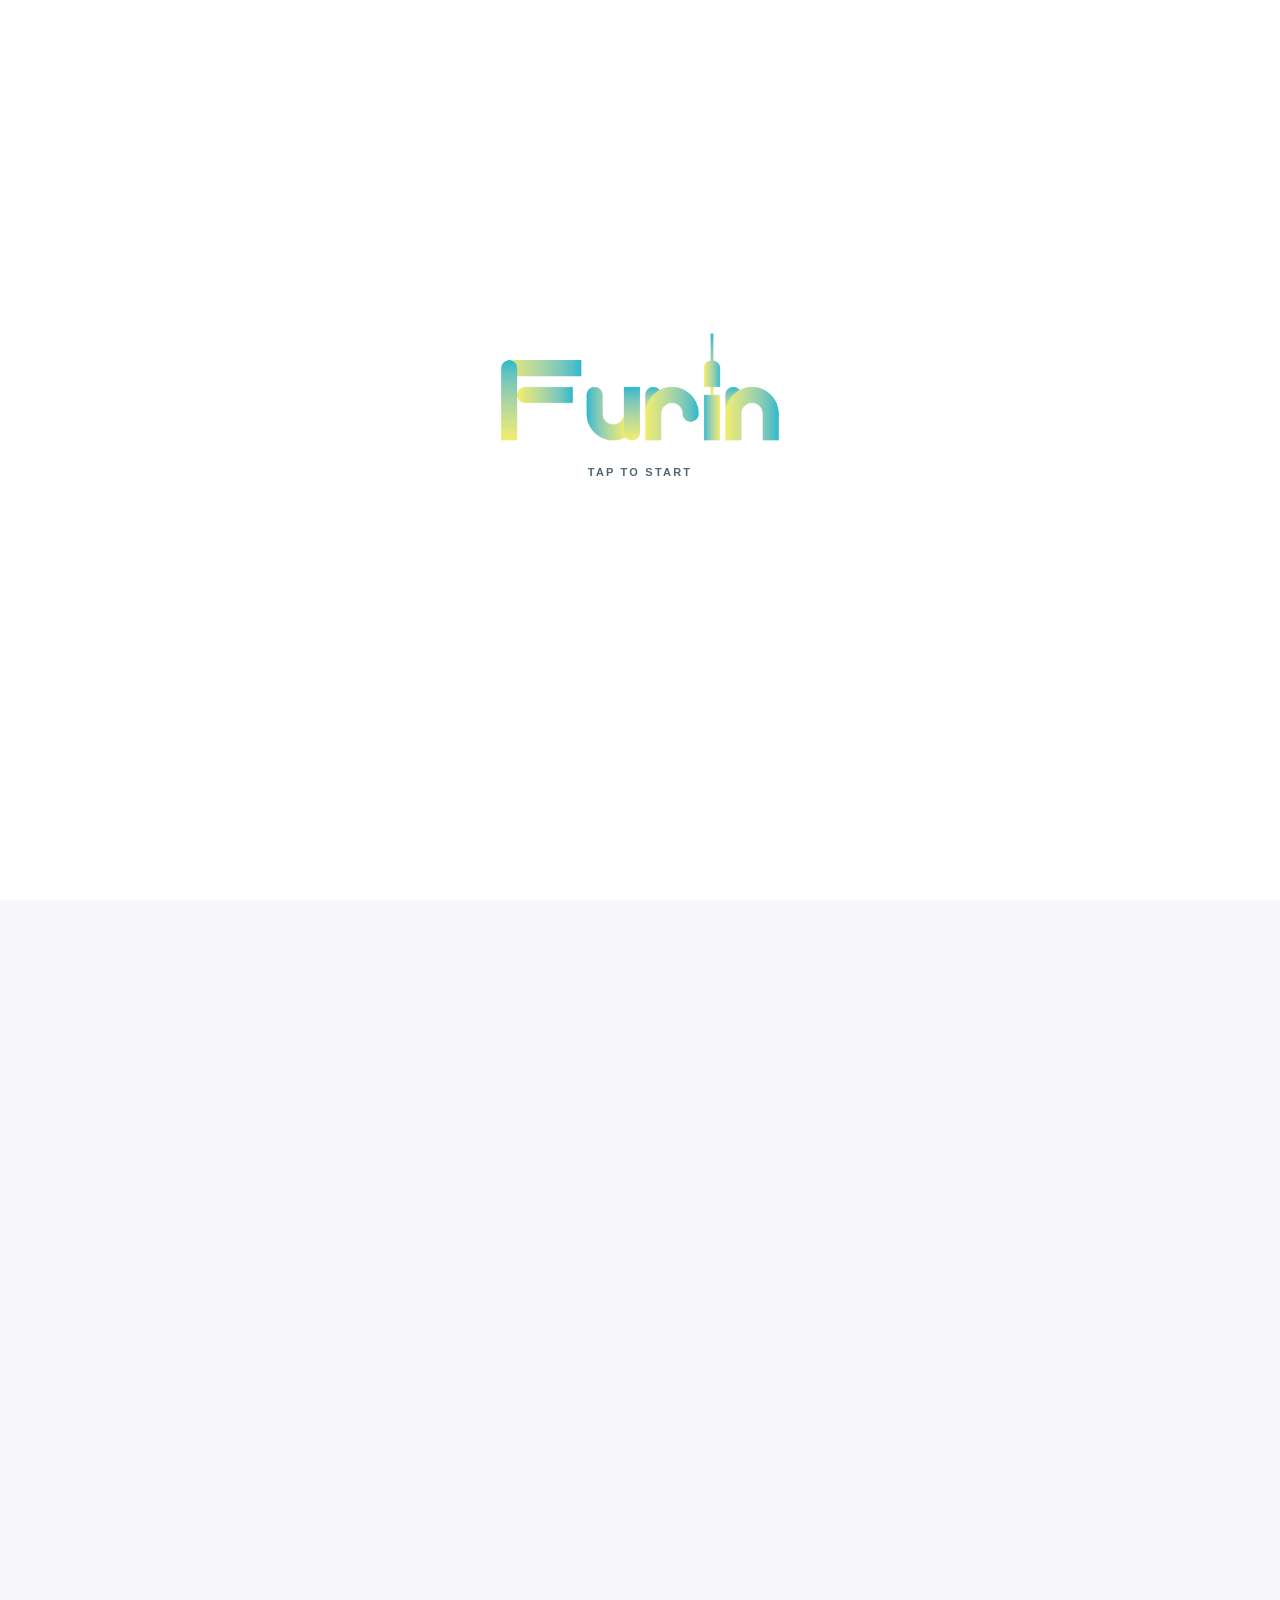
==== commit e95dd867: "Furin 0.7.44: calendar and News & Setting UI" ====
--- a/index.html
+++ b/index.html
@@ -1,5 +1,5 @@
 <!doctype html>
-<html lang="ja"><head><meta charset="utf-8"><meta name="viewport" content="width=device-width,initial-scale=1,viewport-fit=cover"><meta name="theme-color" content="#f7f6fb"><script>(function(){var t;try{t=localStorage.getItem("furin-appearance-v1")}catch{}if(t!=="light"&&t!=="dark")t=window.matchMedia&&window.matchMedia("(prefers-color-scheme: dark)").matches?"dark":"light";document.documentElement.dataset.theme=t;document.querySelector('meta[name="theme-color"]').setAttribute("content",t==="dark"?"#17171d":"#f7f6fb")})();</script><meta name="apple-mobile-web-app-capable" content="yes"><meta name="apple-mobile-web-app-title" content="Furin"><title>Furin · 予定カレンダー</title><link rel="manifest" href="./manifest.webmanifest?v=0.7.40"><link rel="icon" href="./icon.svg?v=0.7.40" type="image/svg+xml"><link rel="apple-touch-icon" href="./icon-192.png?v=0.7.40"><style id="furin-launch-css">
+<html lang="ja"><head><meta charset="utf-8"><meta name="viewport" content="width=device-width,initial-scale=1,viewport-fit=cover"><meta name="theme-color" content="#f7f6fb"><script>(function(){var t;try{t=localStorage.getItem("furin-appearance-v1")}catch{}if(t!=="light"&&t!=="dark")t=window.matchMedia&&window.matchMedia("(prefers-color-scheme: dark)").matches?"dark":"light";document.documentElement.dataset.theme=t;document.querySelector('meta[name="theme-color"]').setAttribute("content",t==="dark"?"#17171d":"#f7f6fb")})();</script><meta name="apple-mobile-web-app-capable" content="yes"><meta name="apple-mobile-web-app-title" content="Furin"><title>Furin · 予定カレンダー</title><link rel="manifest" href="./manifest.webmanifest?v=0.7.44"><link rel="icon" href="./icon.svg?v=0.7.44" type="image/svg+xml"><link rel="apple-touch-icon" href="./icon-192.png?v=0.7.44"><style id="furin-launch-css">
 #furin-launch{position:fixed;inset:0;z-index:10000;width:100%;height:100%;min-height:0;margin:0;padding:0;border:0;border-radius:0;background:#fff;color-scheme:light;display:grid;place-items:center;opacity:1;cursor:pointer;touch-action:manipulation;transition:opacity 290ms cubic-bezier(.3,.65,.32,1);-webkit-tap-highlight-color:transparent}
 #furin-launch[hidden]{display:none}
 #furin-launch:hover,#furin-launch:active:not(:disabled){background:#fff;transform:none}
@@ -14,9 +14,9 @@
 html[data-furin-launch="leaving"] #furin-launch img,html[data-furin-launch="fading"] #furin-launch img{animation:furin-launch-sway 1880ms cubic-bezier(.25,.7,.32,1) both}
 @keyframes furin-launch-sway{0%,100%{transform:none}18%{transform:translate(-4px,2px) rotate(-6deg) skewX(-6deg) scale(1.03,.94)}38%{transform:translate(4px,-2px) rotate(5deg) skewX(5deg) scale(.97,1.04)}58%{transform:translate(-2px,1px) rotate(-3deg) skewX(-3deg) scale(1.015,.98)}74%{transform:translate(1px,0) rotate(1.5deg) skewX(1deg)}}
 @media(prefers-reduced-motion:reduce){#furin-launch{transition:none}html[data-furin-launch="leaving"] #furin-launch img{animation:none}}
-</style><link rel="stylesheet" href="./style.css?v=0.7.40"><script src="./artist-config.js?v=0.7.40" defer></script><script src="./feature-core.js" defer></script><script src="./schedule-store.js?v=0.7.40" defer></script><script src="./calendar-subscriptions.js?v=0.7.40" defer></script><script src="./pwa-update.js?v=0.7.40" defer></script><script src="./release-check.js?v=0.7.40" defer></script><script src="./app.js?v=0.7.40" defer></script><script src="./push-config.js" defer></script><script src="./push-client.js" defer></script></head>
+</style><link rel="stylesheet" href="./style.css?v=0.7.44"><script src="./artist-config.js?v=0.7.44" defer></script><script src="./feature-core.js" defer></script><script src="./schedule-store.js?v=0.7.44" defer></script><script src="./calendar-subscriptions.js?v=0.7.44" defer></script><script src="./pwa-update.js?v=0.7.44" defer></script><script src="./release-check.js?v=0.7.44" defer></script><script src="./app.js?v=0.7.44" defer></script><script src="./push-config.js" defer></script><script src="./push-client.js?v=0.7.44" defer></script></head>
 <body>
-<button id="furin-launch" type="button" aria-label="Furinのカレンダーを開く" hidden><span id="furin-launch-content" aria-hidden="true"><img src="./furin-launch-logo.png?v=0.7.40" width="2048" height="698" alt="" draggable="false" fetchpriority="high"><span id="furin-launch-cue">TAP TO START</span></span></button>
+<button id="furin-launch" type="button" aria-label="Furinのカレンダーを開く" hidden><span id="furin-launch-content" aria-hidden="true"><img src="./furin-launch-logo.png?v=0.7.44" width="2048" height="698" alt="" draggable="false" fetchpriority="high"><span id="furin-launch-cue">TAP TO START</span></span></button>
 <script id="furin-launch-script">
 (function(){
  const root=document.documentElement, intro=document.getElementById('furin-launch');
@@ -25,7 +25,7 @@
  if(location.hash||document.visibilityState==='prerender')return;
  try{const age=Date.now()-Number(sessionStorage.getItem('alert-pwa-reload-notice-v1'));if(age>=0&&age<60000)return;}catch{}
  const Audio=window.AudioContext||window.webkitAudioContext;
- const soundBytes=Audio?fetch('./furin-glass-chime.wav?v=0.7.40',{credentials:'same-origin'}).then(response=>response.ok?response.arrayBuffer():null).catch(()=>null):null;
+ const soundBytes=Audio?fetch('./furin-glass-chime.wav?v=0.7.44',{credentials:'same-origin'}).then(response=>response.ok?response.arrayBuffer():null).catch(()=>null):null;
  let timer,logoTimer,finished=false,opened=false,soundDone=!Audio,soundTimer,context,source;
  function stopChime(){
   if(soundDone)return;
@@ -112,13 +112,14 @@
 })();
 </script>
 <div class="app-shell">
-<aside class="sidebar"><a href="#calendar" class="brand" aria-label="Furin"><img class="brand-mark brand-wordmark" src="./furin-launch-logo.png?v=0.7.40" width="108" height="37" alt=""></a><nav aria-label="メイン"><a href="#calendar" data-view="calendar"><span aria-hidden="true">▦</span>Schedule</a><a href="#favorites" data-view="favorites"><span aria-hidden="true">♡</span>Favorite<span id="favorite-count" class="nav-count">0</span></a><a href="#find" data-view="search"><span aria-hidden="true"><svg class="search-symbol" viewBox="0 0 24 24" aria-hidden="true" focusable="false"><circle cx="10.5" cy="10.5" r="6.8"/><path d="m15.5 15.5 5 5"/></svg></span>Search</a><a href="#changes" data-view="changes"><span aria-hidden="true">◉</span>News<span id="unread" class="nav-count">0</span></a></nav><div class="sidebar-foot"><span class="live-dot"></span>予定版 v0.7.40</div></aside>
+<aside class="sidebar"><a href="#calendar" class="brand" aria-label="Furin"><img class="brand-mark brand-wordmark" src="./furin-launch-logo.png?v=0.7.44" width="108" height="37" alt=""></a><nav aria-label="メイン"><a href="#calendar" data-view="calendar"><span aria-hidden="true">▦</span>Schedule</a><a href="#favorites" data-view="favorites"><span aria-hidden="true">♡</span>Favorite<span id="favorite-count" class="nav-count">0</span></a><a href="#find" data-view="search"><span aria-hidden="true"><svg class="search-symbol" viewBox="0 0 24 24" aria-hidden="true" focusable="false"><circle cx="10.5" cy="10.5" r="6.8"/><path d="m15.5 15.5 5 5"/></svg></span>Search</a><a href="#changes" data-view="changes"><span aria-hidden="true">◉</span><span class="nav-label">News &amp; Setting</span><span id="unread" class="nav-count">0</span></a></nav><div class="sidebar-foot"><span class="live-dot"></span>予定版 v0.7.44</div></aside>
 <main>
 <header class="app-header"><div><a id="back-to-view" class="back-link" href="#calendar" hidden>‹ 戻る</a><h1 id="view-title" tabindex="-1">Schedule</h1></div><div class="header-actions"><button id="calendar-share" type="button" class="icon-button" aria-label="本体カレンダーに追加" title="本体カレンダーに追加"><svg aria-hidden="true" focusable="false" viewBox="0 0 24 24"><path d="M12 15V3m-4 4 4-4 4 4M7 10H5a2 2 0 0 0-2 2v7a2 2 0 0 0 2 2h14a2 2 0 0 0 2-2v-7a2 2 0 0 0-2-2h-2"/></svg></button><button id="theme-toggle" type="button" class="icon-button" aria-label="暗い表示に切り替える" hidden><svg class="theme-moon" aria-hidden="true" focusable="false" viewBox="0 0 24 24"><path d="M20.7 15.1A8.8 8.8 0 0 1 8.9 3.3 9 9 0 1 0 20.7 15.1Z"/></svg><svg class="theme-sun" aria-hidden="true" focusable="false" viewBox="0 0 24 24"><circle cx="12" cy="12" r="4"/><path d="M12 2v2m0 16v2M2 12h2m16 0h2M4.9 4.9l1.4 1.4m11.4 11.4 1.4 1.4m0-14.2-1.4 1.4M6.3 17.7l-1.4 1.4"/></svg></button><button id="refresh" class="icon-button" aria-label="アプリと予定を更新" title="アプリと予定を再読み込み"><span aria-hidden="true">↻</span></button></div></header>
 
 <div id="artist-filters" class="artist-pills" role="group" aria-label="アーティストで絞り込む" data-all-selected="true">
 <button type="button" class="artist-option" data-artist="all" aria-label="すべてのアーティスト" aria-pressed="true"><span class="artist-face"><span class="artist-label">ALL</span></span></button>
 <button type="button" class="artist-option" data-artist="ebichu" aria-label="私立恵比寿中学" aria-pressed="false"><span class="artist-face"><svg class="artist-symbol" data-artist-symbol="shrimp" viewBox="2 1 32 32" aria-hidden="true" focusable="false"><path d="M25.4 12.2c1.1-.7 1.2-2.3.2-3.2-1.8-1.7-4.5-2.8-7.5-2.8-7 0-12.9 4.6-12.9 11 0 5.9 4.7 9.3 10.4 9.3 2.9 0 5.1-.9 7.3-2.5l-1.5-2.6c-1.8 1-3.4 1.3-5.1 1.1-3.2-.3-5.3-2.2-5.3-5 0-2.6 1.9-4.8 4.7-5.4 2.7-.6 4.4.9 6.4 1.2 1.3.2 2.4-.2 3.3-1.1Z" fill="currentColor"/><path d="M23.1 10.2C25.7 5.7 28.4 4 30.7 4.5M25.2 11c2.1-1.9 4-2 5.6-1.4" fill="none" stroke="currentColor" stroke-width="1.35" stroke-linecap="round"/><path d="M12.5 7.6l2.4 4.9M7.4 11.6l4.1 3.4M5.7 17.5l5.6.9M9.1 23.9l4-2.3M22 9.8h.2" fill="none" stroke="var(--artist-face-bg)" stroke-width="1.25" stroke-linecap="round"/><path d="M20.6 22.1c1.1-.8 2.2-1.3 3.5-1.5 2.1-.3 4 .1 5.3.9.5.3.5.9 0 1.2l-3 1.6c1.4.3 2.5.9 3.1 1.9.3.5.1 1-.4 1.1l-4 .5.8 1.7c.2.5-.1 1-.7.9-2.5-.3-4.7-2-5.7-4.4-.5-1.4-.1-2.9 1.1-3.9Z" fill="currentColor"/><path d="M21 23.7c1.2.2 2.9.1 4.8-.3M21.5 25.1c1.3.9 2.4 1.8 3.2 2.9" fill="none" stroke="var(--artist-face-bg)" stroke-width="1.1" stroke-linecap="round"/></svg><span class="artist-label">エビ中</span></span></button>
+<button type="button" class="artist-option" data-artist="batten" aria-label="ばってん少女隊" aria-pressed="false"><span class="artist-face"><svg class="artist-symbol" data-artist-symbol="batten-cross" viewBox="0 0 32 32" aria-hidden="true" focusable="false"><path d="M8 8l16 16m0-16L8 24" fill="none" stroke="currentColor" stroke-width="3.6" stroke-linecap="round"/></svg><span class="artist-label">ばってん少女隊</span></span></button>
 <button type="button" class="artist-option" data-artist="tokisen" aria-label="超ときめき♡宣伝部" aria-pressed="false"><span class="artist-face"><svg class="artist-symbol" data-artist-symbol="megaphone" viewBox="2.5 0 32 32" aria-hidden="true" focusable="false"><path d="M5 12h6l13-6v20l-13-6H5z" fill="currentColor"/><path d="M27 10l3-2m-3 8h4m-4 6 3 2" fill="none" stroke="currentColor" stroke-width="2.2" stroke-linecap="round" stroke-linejoin="round"/></svg><span class="artist-label">超ときめき♡宣伝部</span></span></button>
 <button type="button" class="artist-option" data-artist="tohokusan" aria-label="いぎなり東北産" aria-pressed="false"><span class="artist-face"><svg class="artist-symbol" data-artist-symbol="san-brush" viewBox="0 0 34 34" aria-hidden="true" focusable="false"><path d="M16 2Q19 2 20 3L19 6 16 6Z M6 6Q16 7 25 6L27 4 30 8 7 8Z M9 9Q14 10 13 13L11 14Q11 11 9 9Z M23 9L27 10Q24 13 21 14L20 13Z M5 14Q17 15 27 14L29 12 32 16 8 16Q8 26 2 31L1 30Q5 23 5 14Z M13 17L16 18Q14 22 10 24L9 23Z M19 17L22 18 21 29 18 29Z M13 21Q20 22 26 21L28 19 30 23 12 23Z M12 25L26 25 28 23 30 27 12 27Z M8 29Q19 30 28 29L30 27 33 31 8 31Z" fill="currentColor"/></svg><span class="artist-label">産</span></span></button>
 <button type="button" class="artist-option" data-artist="oneloveoneheart" aria-label="ONE LOVE ONE HEART" aria-pressed="false"><span class="artist-face"><svg class="artist-symbol" data-artist-symbol="heart" viewBox="0 0 32 32" aria-hidden="true" focusable="false"><path d="M16 27S3 19.4 3 10.9C3 4.8 10.9 2.3 16 8c5.1-5.7 13-3.2 13 2.9C29 19.4 16 27 16 27Z" fill="currentColor"/></svg><span class="artist-label">ラブワン</span></span></button>
@@ -128,12 +129,12 @@
 <section id="calendar-view" class="view"><div class="calendar-layout"><div class="calendar-panel"><div class="calendar-title"><div><p id="year-label" class="year-label"></p><h2><button id="month-label" type="button" aria-pressed="false"></button></h2></div><div class="month-actions"><button id="today" class="quiet">今日</button><button id="prev-period" class="icon-button" aria-label="前の期間">‹</button><button id="next-period" class="icon-button" aria-label="次の期間">›</button></div></div><div id="calendar" class="calendar"></div><div class="calendar-foot"><span id="calendar-count"></span><span>日本時間</span></div></div><div class="agenda-panel"><div class="agenda-heading"><h2 id="agenda-title" tabindex="-1" aria-live="polite"></h2></div><div class="card-filter-row"><div class="filter-pills" aria-label="選択範囲の確度で絞り込む"><button data-agenda-filter="all" aria-pressed="true">すべて</button><button data-agenda-filter="confirmed" aria-pressed="false">確定</button><button data-agenda-filter="possible" aria-pressed="false">かも？</button><button data-agenda-filter="unknown" aria-pressed="false">未確認</button></div><select aria-label="並び順" id="agenda-sort"><option value="date">日時が近い順</option><option value="title">名前順</option><option value="category">種類順</option><option value="favorites">お気に入り優先</option></select></div><div id="agenda" class="cards"></div><details id="undated-section"><summary>日付未定 <span id="undated-count"></span></summary><div id="undated" class="cards"></div></details></div></div></section>
 <section id="cards-view" class="view" hidden><div class="toolbar"><label class="search"><span class="sr-only">予定を検索</span><input id="search" type="search" placeholder="予定・日付・場所・メモを検索"></label></div><div class="card-filter-row"><div id="filters" class="filter-pills" aria-label="確度で絞り込む"><button data-filter="all" aria-pressed="true">すべて</button><button data-filter="confirmed" aria-pressed="false">確定</button><button data-filter="possible" aria-pressed="false">かも？</button><button data-filter="unknown" aria-pressed="false">未確認</button></div><select aria-label="並び順" id="sort"><option value="upcoming" selected>本日以降</option><option value="title">名前順</option><option value="category">種類順</option><option value="favorites">お気に入り優先</option></select></div><div class="selection-toolbar" hidden><label><input id="select-visible" type="checkbox"> 表示中の登録可能な予定を選択</label><button id="export-selected">選んだ予定をまとめる <span id="selected-count">0</span></button></div><div id="cards" class="cards"></div></section>
 <section id="favorites-view" class="view" hidden><div id="favorites" class="cards"></div></section>
-<section id="changes-view" class="view" hidden><div class="news-actions"><div class="news-tabs" role="tablist" aria-label="Newsの表示"><button type="button" id="news-events-tab" role="tab" aria-selected="true" aria-controls="news-events-panel">予定の新着</button><button type="button" id="news-history-tab" role="tab" aria-selected="false" aria-controls="news-history-panel" tabindex="-1">更新履歴</button><button type="button" id="news-other-tab" role="tab" aria-selected="false" aria-controls="news-other-panel" tabindex="-1">その他</button></div><button id="read-all" class="quiet">すべて確認済みに</button></div><button id="available-app-update" class="app-history-link" type="button" hidden></button><div id="news-events-panel" role="tabpanel" aria-labelledby="news-events-tab"><div id="changes" class="cards"></div></div><div id="news-history-panel" role="tabpanel" aria-labelledby="news-history-tab" hidden><div class="info-grid"><article class="info-card"><h2>v0.7.40</h2><p>起動音を効果音として再生し、ロック画面の再生コントロールが出ないようにしました。</p></article><article class="info-card"><h2>v0.7.39</h2><p>選んだ予定をまとめて本体カレンダーに登録できます。通知設定はFurinのままです。</p></article><article class="info-card"><h2>v0.7.38</h2><p>通知設定の更新を準備しました。定期・個別通知はまだ利用できません。</p></article><article class="info-card"><h2>v0.7.37</h2><p>カレンダー登録の操作を軽くし、展開時にパネルの上端を固定しました。</p></article><article class="info-card"><h2>v0.7.36</h2><p>本体カレンダーの登録画面で、アーティスト全体・ジャンル別に同期と通知を選べるようになりました。</p><p>起動音に合わせてロゴの揺れと画面の表示を延ばしました。</p></article><article class="info-card"><h2>v0.7.35</h2><p>起動音の余韻を長くしました。</p></article><article class="info-card"><h2>v0.7.34</h2><p>起動画面の音を、ガラス風鈴の実録音に差し替えました。</p></article><article class="info-card"><h2>v0.7.32</h2><p>エビ中のロゴをボタン中央に揃えました。</p></article><article class="info-card"><h2>v0.7.31</h2><p>エビ中のマークはしっぽと触角を見やすくし、とき宣のメガホンは描画全体をボタン中央に揃えました。</p><p>起動画面をタップすると風鈴が一度だけ鳴ります。</p><p>本体カレンダーの通知あり登録を、従来のリマインド時刻に揃えました。</p></article><article class="info-card"><h2>v0.7.30</h2><p>私立恵比寿中学（エビ中）の予定とカレンダー登録を追加しました。</p><p>本体カレンダーの追加時に、開始1時間前の通知を選べるようにしました。</p><p>起動画面のロゴが揺れる時間を延ばしました。</p></article><article class="info-card"><h2>v0.7.29</h2><p>起動画面のロゴが揺れてからフェードするまでを少し長くしました。</p></article><article class="info-card"><h2>v0.7.28</h2><p>Newsを「予定の新着」「更新履歴」「その他」に分け、通知設定を「その他」の先頭に移しました。</p></article><article class="info-card"><h2>v0.7.27</h2><p>起動画面のロゴを少し上に移し、その下に「TAP TO START」を追加しました。</p><p>タップするとロゴがしなって揺れ、そのあと画面がフェードします。</p><p>ホーム画面のアプリアイコンも同じFurinロゴに揃えました。</p></article><article class="info-card"><h2>v0.7.26</h2><p>起動時に白い画面へFurinのロゴを表示し、タップするとカレンダーが開きます。</p><p>画面左上の見出しに青い枠が出ないようにしました。</p></article><article class="info-card"><h2>v0.7.25</h2><p>開いたカードを左にスワイプすると閉じられるようにしました。</p><p>予定詳細のお気に入りをタイトルの右に置き、本体カレンダーへの追加は画面右上の共有にまとめました。</p><p>Newsは「予定の新着」と「更新履歴」のタブで切り替えられるようにしました。</p></article><article class="info-card"><h2>v0.7.24</h2><p>Searchの初期表示を「本日以降」にし、「日時が近い順」をSearchのプルダウンから外しました。</p></article><article class="info-card"><h2>v0.7.23</h2><p>予定タイトルの文字サイズと太さを、カードと詳細画面で揃えました。</p><p>詳細は押したカードの位置から広がるようにしました。</p><p>Scheduleは最初にカレンダーを表示し、下へスクロールして絞り込みがすべて見えたら予定カードの頭に揃えます。</p><p>下メニューの選択背景が、横に伸びてから隣の項目に着地するようにしました。</p></article><article class="info-card"><h2>v0.7.22</h2><p>予定詳細の「判断の根拠」を一番下に移し、通知文面のプレビューを非表示にしました。</p></article><article class="info-card"><h2>v0.7.21</h2><p>詳細や設定を閉じる×を中央に揃え、ボタンの見た目をすっきりさせました。</p></article><article class="info-card"><h2>v0.7.20</h2><p>Searchの検索欄と絞り込みの間に余白を広げ、日付での検索に対応しました。</p><p>下メニューの下側に、画面の端へ向かって強まるぼかしを入れました。</p></article><article class="info-card"><h2>v0.7.19</h2><p>ScheduleとSearchの絞り込み・並び替えを一行に揃えました。</p></article><article class="info-card"><h2>v0.7.18</h2><p>予定カード上の対象日付を、月は「2026.11」、日は「2026.11.21」の形式にしました。</p><p>絞り込みを左、並び順のプルダウンを右に揃えました。</p><p>右上の共有アイコンから本体カレンダーに追加できます。</p><p>とき宣のメガホンの持ち手を外し、少し大きくしました。</p></article><article class="info-card"><h2>v0.7.17</h2><p>月を選ぶと、外枠ではなく当月の日付を一日ずつ選択色で表示します。</p></article><article class="info-card"><h2>v0.7.16</h2><p>太陽と月のボタンで明るい表示・暗い表示を切り替えられます。カードの確度はカード内だけに表示します。</p><p>お気に入りと下メニューの押下時の反応を調整しました。</p></article><article class="info-card"><h2>v0.7.15</h2><p>検索を独立したSearchメニューへ移しました。Scheduleの並べ替え・確度絞り込みはそのまま使えます。</p><p>カレンダーの同じ日付を素早く2回タップすると、その日の予定カードまで滑らかにスクロールします。1回のタップは日付選択のままです。</p><p>表示中の下メニューをもう一度押すと、滑らかに画面の先頭へ戻ります。</p><p>日付の見出しを検索・絞り込みの下、予定カード群の一番上へ移しました。</p></article><article class="info-card"><h2>v0.7.14</h2><p>月を選ぶと、日ごとの塗りではなく、当月の日付全体を外枠で囲みます。カードの確認日時は日時だけを淡い文字で表示します。</p></article><article class="info-card"><h2>v0.7.13</h2><p>アプリ名を「Furin」にし、ホーム画面のアイコンを風鈴に変えました。</p><p>いぎなり東北産の予定とカレンダー登録を追加しました。</p><p>アーティストボタンを正円にし、ALLの枠の内側を上下左右5pxにそろえました。</p><p>予定カードの背景にジャンルごとの淡い色を付けました。</p><p>下メニューで現在のタブをもう一度押すと、画面の先頭へ戻ります。</p><p>カレンダーは英語の月名と曜日にし、選んだ月の数字を太字、週と日のマスを角丸にしました。</p></article><article class="info-card"><h2>v0.7.12</h2><p>最後に選んだアーティストをこの端末に保存し、次回の起動時に復元します。</p><p>メニューと同じアイコンを画面見出しに追加しました。Newsの先頭から更新履歴へ移動できます。</p><p>新しいアプリの配信を確認し、更新前に変更内容と「更新する」ボタンを表示します。同じメニューの再タップによるスクロールを防ぎ、ハートとALL選択枠の余白を整えました。</p></article><article class="info-card"><h2>v0.7.11</h2><p>Newsの予定カードをScheduleと統一しました。</p></article><article class="info-card"><h2>v0.7.9</h2><p>共通通知の試走に対応しました。通知は初期オフです。</p></article><article class="info-card"><h2>v0.7.8</h2><p>ラブワンの選択ボタンをハートにしました。</p></article><article class="info-card"><h2>v0.7.7</h2><p>ONE LOVE ONE HEARTの予定と本体カレンダー用の登録を追加しました。</p></article><article class="info-card"><h2>v0.7.6</h2><p>予定表と選択した日付を読みやすく整理しました。月見出しから月全体の予定をキーボードでも選べます。</p></article><article class="info-card"><h2>v0.7.5</h2><p>アーティスト選択をコンパクトにし、複数選択に対応しました。選んだ組の予定をまとめて表示します。再タップで解除、ALLで全組に戻ります。</p></article><article class="info-card"><h2>v0.7.4</h2><p>とき宣・Straight Angeliの選択をアイコンだけにしました。RE-GEの文字マークとALLは維持しています。</p></article><article class="info-card"><h2>v0.7.3</h2><p>アーティスト選択を更新しました。ALLで全体を、個別選択は黒地と専用の色・マークで表示します。</p></article><article class="info-card"><h2>v0.7.2</h2><p>日時の「かも？」表示と、出典の本人公式・外部情報の表示を分けました。</p><p>Straight Angeli の公式予定とアーティスト別・種類別の登録を追加しました。既存の予定・お気に入り・登録URLは引き継ぎます。</p><p>特典会・お話し会は画面上の EVENT にまとめました。既存の照会カレンダーは変わりません。</p><p>月カレンダーを上、選択範囲のカードを下に統合しました。左の週ボタンで週の予定を選べます。</p><p>初期表示は当日、日付でその日、月見出しで月全体、今日ボタンで当日に戻ります。メニューは Schedule / Favorite / News です。</p></article></div></div><div id="news-other-panel" role="tabpanel" aria-labelledby="news-other-tab" hidden><div class="info-grid"><article class="info-card" id="push-settings"><span class="section-symbol">◉</span><h2>通知設定</h2><p role="status" aria-live="polite">通知はオフです。</p><div data-notification-types hidden class="notification-types">
-<label class="notification-switch">新着・変更通知<input type="checkbox" role="switch" data-notification-kind="news" disabled></label>
-<label class="notification-switch">定期通知<input type="checkbox" role="switch" data-notification-kind="daily" disabled></label>
-<label class="notification-switch">個別通知<input type="checkbox" role="switch" data-notification-kind="personal" disabled></label>
+<section id="changes-view" class="view" hidden><div class="news-actions"><div class="news-tabs" role="tablist" aria-label="Newsの表示"><button type="button" id="news-events-tab" role="tab" aria-selected="true" aria-controls="news-events-panel">予定の新着</button><button type="button" id="news-history-tab" role="tab" aria-selected="false" aria-controls="news-history-panel" tabindex="-1">更新履歴</button><button type="button" id="news-other-tab" role="tab" aria-selected="false" aria-controls="news-other-panel" tabindex="-1">その他</button></div><button id="read-all" class="quiet">すべて確認済みに</button></div><button id="available-app-update" class="app-history-link" type="button" hidden></button><div id="news-events-panel" role="tabpanel" aria-labelledby="news-events-tab"><div id="changes" class="cards"></div></div><div id="news-history-panel" role="tabpanel" aria-labelledby="news-history-tab" hidden><div class="info-grid"><article class="info-card"><h2>v0.7.44</h2><p>日別予定を時系列で見やすく整理しました。広い画面ではカレンダーと予定を並べて表示します。</p><p>Newsを「News &amp; Setting」に変更しました。</p></article><article class="info-card"><h2>v0.7.43</h2><p>ばってん少女隊の予定を追加しました。×で絞り込めます。</p></article><article class="info-card"><h2>v0.7.42</h2><p>通知設定に3種類のスイッチを表示しました。定期通知と予定ごとのリマインドは準備中です。</p></article><article class="info-card"><h2>v0.7.41</h2><p>予定詳細をすっきりさせました。</p></article><article class="info-card"><h2>v0.7.40</h2><p>起動音を効果音として再生し、ロック画面の再生コントロールが出ないようにしました。</p></article><article class="info-card"><h2>v0.7.39</h2><p>選んだ予定をまとめて本体カレンダーに登録できます。通知設定はFurinのままです。</p></article><article class="info-card"><h2>v0.7.38</h2><p>通知設定の更新を準備しました。定期・個別通知はまだ利用できません。</p></article><article class="info-card"><h2>v0.7.37</h2><p>カレンダー登録の操作を軽くし、展開時にパネルの上端を固定しました。</p></article><article class="info-card"><h2>v0.7.36</h2><p>本体カレンダーの登録画面で、アーティスト全体・ジャンル別に同期と通知を選べるようになりました。</p><p>起動音に合わせてロゴの揺れと画面の表示を延ばしました。</p></article><article class="info-card"><h2>v0.7.35</h2><p>起動音の余韻を長くしました。</p></article><article class="info-card"><h2>v0.7.34</h2><p>起動画面の音を、ガラス風鈴の実録音に差し替えました。</p></article><article class="info-card"><h2>v0.7.32</h2><p>エビ中のロゴをボタン中央に揃えました。</p></article><article class="info-card"><h2>v0.7.31</h2><p>エビ中のマークはしっぽと触角を見やすくし、とき宣のメガホンは描画全体をボタン中央に揃えました。</p><p>起動画面をタップすると風鈴が一度だけ鳴ります。</p><p>本体カレンダーの通知あり登録を、従来のリマインド時刻に揃えました。</p></article><article class="info-card"><h2>v0.7.30</h2><p>私立恵比寿中学（エビ中）の予定とカレンダー登録を追加しました。</p><p>本体カレンダーの追加時に、開始1時間前の通知を選べるようにしました。</p><p>起動画面のロゴが揺れる時間を延ばしました。</p></article><article class="info-card"><h2>v0.7.29</h2><p>起動画面のロゴが揺れてからフェードするまでを少し長くしました。</p></article><article class="info-card"><h2>v0.7.28</h2><p>Newsを「予定の新着」「更新履歴」「その他」に分け、通知設定を「その他」の先頭に移しました。</p></article><article class="info-card"><h2>v0.7.27</h2><p>起動画面のロゴを少し上に移し、その下に「TAP TO START」を追加しました。</p><p>タップするとロゴがしなって揺れ、そのあと画面がフェードします。</p><p>ホーム画面のアプリアイコンも同じFurinロゴに揃えました。</p></article><article class="info-card"><h2>v0.7.26</h2><p>起動時に白い画面へFurinのロゴを表示し、タップするとカレンダーが開きます。</p><p>画面左上の見出しに青い枠が出ないようにしました。</p></article><article class="info-card"><h2>v0.7.25</h2><p>開いたカードを左にスワイプすると閉じられるようにしました。</p><p>予定詳細のお気に入りをタイトルの右に置き、本体カレンダーへの追加は画面右上の共有にまとめました。</p><p>Newsは「予定の新着」と「更新履歴」のタブで切り替えられるようにしました。</p></article><article class="info-card"><h2>v0.7.24</h2><p>Searchの初期表示を「本日以降」にし、「日時が近い順」をSearchのプルダウンから外しました。</p></article><article class="info-card"><h2>v0.7.23</h2><p>予定タイトルの文字サイズと太さを、カードと詳細画面で揃えました。</p><p>詳細は押したカードの位置から広がるようにしました。</p><p>Scheduleは最初にカレンダーを表示し、下へスクロールして絞り込みがすべて見えたら予定カードの頭に揃えます。</p><p>下メニューの選択背景が、横に伸びてから隣の項目に着地するようにしました。</p></article><article class="info-card"><h2>v0.7.22</h2><p>予定詳細の「判断の根拠」を一番下に移し、通知文面のプレビューを非表示にしました。</p></article><article class="info-card"><h2>v0.7.21</h2><p>詳細や設定を閉じる×を中央に揃え、ボタンの見た目をすっきりさせました。</p></article><article class="info-card"><h2>v0.7.20</h2><p>Searchの検索欄と絞り込みの間に余白を広げ、日付での検索に対応しました。</p><p>下メニューの下側に、画面の端へ向かって強まるぼかしを入れました。</p></article><article class="info-card"><h2>v0.7.19</h2><p>ScheduleとSearchの絞り込み・並び替えを一行に揃えました。</p></article><article class="info-card"><h2>v0.7.18</h2><p>予定カード上の対象日付を、月は「2026.11」、日は「2026.11.21」の形式にしました。</p><p>絞り込みを左、並び順のプルダウンを右に揃えました。</p><p>右上の共有アイコンから本体カレンダーに追加できます。</p><p>とき宣のメガホンの持ち手を外し、少し大きくしました。</p></article><article class="info-card"><h2>v0.7.17</h2><p>月を選ぶと、外枠ではなく当月の日付を一日ずつ選択色で表示します。</p></article><article class="info-card"><h2>v0.7.16</h2><p>太陽と月のボタンで明るい表示・暗い表示を切り替えられます。カードの確度はカード内だけに表示します。</p><p>お気に入りと下メニューの押下時の反応を調整しました。</p></article><article class="info-card"><h2>v0.7.15</h2><p>検索を独立したSearchメニューへ移しました。Scheduleの並べ替え・確度絞り込みはそのまま使えます。</p><p>カレンダーの同じ日付を素早く2回タップすると、その日の予定カードまで滑らかにスクロールします。1回のタップは日付選択のままです。</p><p>表示中の下メニューをもう一度押すと、滑らかに画面の先頭へ戻ります。</p><p>日付の見出しを検索・絞り込みの下、予定カード群の一番上へ移しました。</p></article><article class="info-card"><h2>v0.7.14</h2><p>月を選ぶと、日ごとの塗りではなく、当月の日付全体を外枠で囲みます。カードの確認日時は日時だけを淡い文字で表示します。</p></article><article class="info-card"><h2>v0.7.13</h2><p>アプリ名を「Furin」にし、ホーム画面のアイコンを風鈴に変えました。</p><p>いぎなり東北産の予定とカレンダー登録を追加しました。</p><p>アーティストボタンを正円にし、ALLの枠の内側を上下左右5pxにそろえました。</p><p>予定カードの背景にジャンルごとの淡い色を付けました。</p><p>下メニューで現在のタブをもう一度押すと、画面の先頭へ戻ります。</p><p>カレンダーは英語の月名と曜日にし、選んだ月の数字を太字、週と日のマスを角丸にしました。</p></article><article class="info-card"><h2>v0.7.12</h2><p>最後に選んだアーティストをこの端末に保存し、次回の起動時に復元します。</p><p>メニューと同じアイコンを画面見出しに追加しました。Newsの先頭から更新履歴へ移動できます。</p><p>新しいアプリの配信を確認し、更新前に変更内容と「更新する」ボタンを表示します。同じメニューの再タップによるスクロールを防ぎ、ハートとALL選択枠の余白を整えました。</p></article><article class="info-card"><h2>v0.7.11</h2><p>Newsの予定カードをScheduleと統一しました。</p></article><article class="info-card"><h2>v0.7.9</h2><p>共通通知の試走に対応しました。通知は初期オフです。</p></article><article class="info-card"><h2>v0.7.8</h2><p>ラブワンの選択ボタンをハートにしました。</p></article><article class="info-card"><h2>v0.7.7</h2><p>ONE LOVE ONE HEARTの予定と本体カレンダー用の登録を追加しました。</p></article><article class="info-card"><h2>v0.7.6</h2><p>予定表と選択した日付を読みやすく整理しました。月見出しから月全体の予定をキーボードでも選べます。</p></article><article class="info-card"><h2>v0.7.5</h2><p>アーティスト選択をコンパクトにし、複数選択に対応しました。選んだ組の予定をまとめて表示します。再タップで解除、ALLで全組に戻ります。</p></article><article class="info-card"><h2>v0.7.4</h2><p>とき宣・Straight Angeliの選択をアイコンだけにしました。RE-GEの文字マークとALLは維持しています。</p></article><article class="info-card"><h2>v0.7.3</h2><p>アーティスト選択を更新しました。ALLで全体を、個別選択は黒地と専用の色・マークで表示します。</p></article><article class="info-card"><h2>v0.7.2</h2><p>日時の「かも？」表示と、出典の本人公式・外部情報の表示を分けました。</p><p>Straight Angeli の公式予定とアーティスト別・種類別の登録を追加しました。既存の予定・お気に入り・登録URLは引き継ぎます。</p><p>特典会・お話し会は画面上の EVENT にまとめました。既存の照会カレンダーは変わりません。</p><p>月カレンダーを上、選択範囲のカードを下に統合しました。左の週ボタンで週の予定を選べます。</p><p>初期表示は当日、日付でその日、月見出しで月全体、今日ボタンで当日に戻ります。メニューは Schedule / Favorite / News です。</p></article></div></div><div id="news-other-panel" role="tabpanel" aria-labelledby="news-other-tab" hidden><div class="info-grid"><article class="info-card" id="push-settings"><span class="section-symbol">◉</span><h2>通知設定</h2><p role="status" aria-live="polite">通知はオフです。</p><div data-notification-types class="notification-types">
+<label class="notification-switch"><span>新規登録時の通知<small data-notification-status="news" hidden>準備中</small></span><input type="checkbox" role="switch" data-notification-kind="news" disabled></label>
+<label class="notification-switch"><span>定期通知<small data-notification-status="daily">準備中</small></span><input type="checkbox" role="switch" data-notification-kind="daily" disabled></label>
+<label class="notification-switch"><span>予定ごとのリマインド<small data-notification-status="personal">準備中</small></span><input type="checkbox" role="switch" data-notification-kind="personal" disabled></label>
 </div><div class="push-actions"><button type="button" data-enable disabled>通知をオンにする</button><button type="button" data-disable disabled>通知を停止</button><button type="button" data-test hidden disabled>テスト通知を送る</button></div></article><article class="info-card"><span class="section-symbol">↻</span><h2>アプリの更新</h2><div class="info-links"><a href="#cards">すべての予定を見る</a></div><p>右上の更新ボタンで、アプリ本体と予定を再読み込みします。お気に入りは消しません。</p><p>通信が必要です。更新できない場合は、その理由を表示して保存済みの内容を保持します。通知は試走中です。自動取得は確認できた情報源から順に対応します。</p></article><article class="info-card"><span class="section-symbol">▦</span><h2>本体カレンダーへ</h2><p>選んだ予定をまとめて本体カレンダーに登録できます。登録後の予定変更も、同じURLで同期されます。</p><p class="hint">登録した予定は読み取り専用です。更新間隔は端末側に依存し、即時反映は保証しません。元の予定は確認・公開した時点の情報で、一部の公式情報源で自動取得を検証中です。iPhone実機での登録・更新反映は未検証です。</p><button id="about-subscriptions">本体カレンダーに登録</button><div class="setting-row"><span>Time Marker連携</span><strong class="pending">未接続</strong></div><p class="hint">登録する対象を変更した場合は、重複を防ぐため古い登録を本体側で解除してください。通知はFurinで設定します。このアプリから本体への登録状況の確認・解除はできません。</p><p class="hint">リンクで開けない場合は登録URLをコピーし、iPhoneのカレンダー → カレンダー一覧 → カレンダーを追加 → 照会カレンダーを追加、に貼り付けます。端末の確認画面で追加を完了してください。</p><p class="hint">共通予定だけを配信し、お気に入り・個人の予定・通知設定は送信しません。「かも？」と時刻未定を明示し、日付未定は配信しません。既定は通知なしです。「開始1時間前の通知を付ける」を選ぶと、確定かつ開始時刻が分かる予定だけに通知を設定します。時刻不明を任意の時刻にはしません。</p></article><article class="info-card"><span class="section-symbol">♡</span><h2>お気に入りと保存</h2><p>黒いハートは未登録、白いハートは登録済みです。</p><p>お気に入りはブラウザ内だけに保存します。</p><p class="hint">別端末との同期はありません。ブラウザデータ削除やOSの容量整理で消える場合があります。保存できない場合は画面に表示します。</p><div id="storage-status" class="setting-row"></div></article><article class="info-card"><span class="section-symbol">⌁</span><h2>情報源とアーティスト</h2><p class="hint">起動音：<a href="https://freesound.org/people/nlux/sounds/620967/">Small Glass Wind Chime 001</a> / nlux（<a href="https://creativecommons.org/licenses/by/4.0/">CC BY 4.0</a>、抜粋・音量調整）</p><p>非公式の情報集約です。2027年3月までの公表済み予定を収録し、日時は日本時間で表示します。</p><p>月カレンダーの左のボタンで、その週のカードを表示します。日付を押すとその日のカード、月見出しを押すと月全体、今日ボタンで当日のカードに戻ります。</p><p>公開データを前回表示と比較します。予定の掲載がないことは、開催がないという意味ではありません。参加・申込み前に出典の最新情報を確認してください。</p><div id="source-list"></div><p class="hint">本人公式の発表は「確定」、放送局やコラボ先のみの発表は「かも？」として区別します。ファン発信は含めません。各予定に個別の出典と確認時刻を付けています。一部の公式情報源で自動取得を検証中です。</p></article></div></div></section>
 
-<div id="connection" role="status" class="connection"></div><footer><span>SCHEDULE / v0.7.40</span></footer>
+<div id="connection" role="status" class="connection"></div><footer><span>SCHEDULE / v0.7.44</span></footer>
 </main></div><dialog id="detail" aria-label="予定と通知の詳細"><div class="dialog-head"><button id="close-detail" type="button" class="dialog-close" aria-label="閉じる"><svg viewBox="0 0 24 24" aria-hidden="true" focusable="false"><path d="M6 6l12 12M18 6L6 18"/></svg></button></div><div id="detail-content"></div></dialog><div id="toast" role="status" class="toast" hidden></div>
 </body></html>
--- a/style.css
+++ b/style.css
@@ -439,3 +439,52 @@
 .personal-bell[aria-pressed="true"] svg .bell-shell { fill:currentColor; }
 .personal-bell[data-paused="true"] { opacity:.6; }
 @media(prefers-reduced-motion:reduce) { .notification-switch input::after { transition:none; } }
+
+.notification-switch small{display:inline-block;margin-inline-start:.65em;font-size:.72rem;color:var(--muted)}
+.notification-switch small[hidden]{display:none}
+
+#artist-filters.artist-pills{grid-template-columns:repeat(8,minmax(0,1fr));width:368px}
+#artist-filters::before{width:calc(100% / 8 + 2px)}
+#artist-filters[data-all-selected=true]::before{width:calc(100% + 2px)}
+#artist-filters [data-artist=batten]{--artist-muted:#a4502f;--artist-selected:#f7b183}
+#artist-filters [data-artist=batten] .artist-label{display:none}
+#artist-filters [data-artist=batten] .artist-symbol{width:26px;height:26px}
+:where(:root[data-theme=dark]) #artist-filters>button[data-artist=batten]{--artist-muted:#ec9f77}
+@media(max-width:357px){#artist-filters [data-artist=batten] .artist-symbol{max-width:22px;max-height:22px}}
+
+/* Next generation proposal: date overview + chronological action rail.
+   Existing interactions, artists, certainty, and detail remain unchanged. */
+:root{--furin-rail-width:56px;--furin-row-gap:9px;--furin-date-scale:1}
+#agenda.time-rail{display:grid;grid-template-columns:minmax(0,1fr);gap:var(--furin-row-gap);position:relative}
+.time-rail-row{display:grid;grid-template-columns:var(--furin-rail-width) minmax(0,1fr);gap:7px;position:relative;align-items:start}
+.time-rail-row::before{content:'';position:absolute;width:1px;left:calc(var(--furin-rail-width) - 4px);top:24px;bottom:calc(-1 * var(--furin-row-gap) - 24px);background:var(--line)}
+.time-rail-row:last-child::before{display:none}
+.rail-time{font-size:12px;font-weight:650;letter-spacing:-.025em;white-space:nowrap;color:var(--ink);font-variant-numeric:tabular-nums;align-self:start;padding:20px 8px 0 0;text-align:right;position:relative}
+.rail-time::after{content:'';position:absolute;top:24px;right:1px;width:5px;height:5px;background:var(--muted);border-radius:50%;box-shadow:0 0 0 2px var(--surface)}
+.time-rail-row .event-card{min-width:0;margin:0}
+.time-rail-row .event-card .card-body{padding:12px 12px 8px}
+.time-rail-row .event-card .card-open{padding-right:76px}
+.time-rail-row .event-card .card-top{top:12px;right:12px}
+.time-rail-row .event-card h3{font-size:15px}
+.time-rail-row .event-card .card-actions{margin-top:5px}
+@media(min-width:1100px){
+ .calendar-layout{display:grid;grid-template-columns:minmax(0,1.12fr) minmax(340px,.88fr);align-items:start;gap:24px}
+ .calendar-panel{position:sticky;top:12px;align-self:start}
+ .agenda-panel{padding-top:0;min-width:0}
+ #agenda,#undated{grid-template-columns:minmax(0,1fr)}
+}
+@media(max-width:420px){
+ :root{--furin-rail-width:47px}
+ .time-rail-row{gap:5px}
+ .rail-time{font-size:11px}
+ .time-rail-row .event-card .card-open{padding-right:0}
+ .time-rail-row .event-card .card-top{position:static;flex-direction:row;justify-content:space-between;align-items:center;gap:8px;margin-bottom:6px}
+ .time-rail-row .event-card h3{font-size:15px}
+}
+@media(prefers-reduced-motion:reduce){.time-rail-row,.rail-time{transition:none!important}}
+
+.rail-duplicate-time{position:absolute;width:1px;height:1px;overflow:hidden;clip-path:inset(50%);white-space:nowrap}
+
+/* Full menu label fits the narrowest phone without adding another control. */
+.sidebar nav a[data-view=changes] .nav-label{min-width:0;line-height:1.1;text-align:center}
+@media(max-width:700px){.sidebar nav a[data-view=changes] .nav-label{font-size:clamp(9px,2.55vw,11px);white-space:normal;text-wrap:balance}}
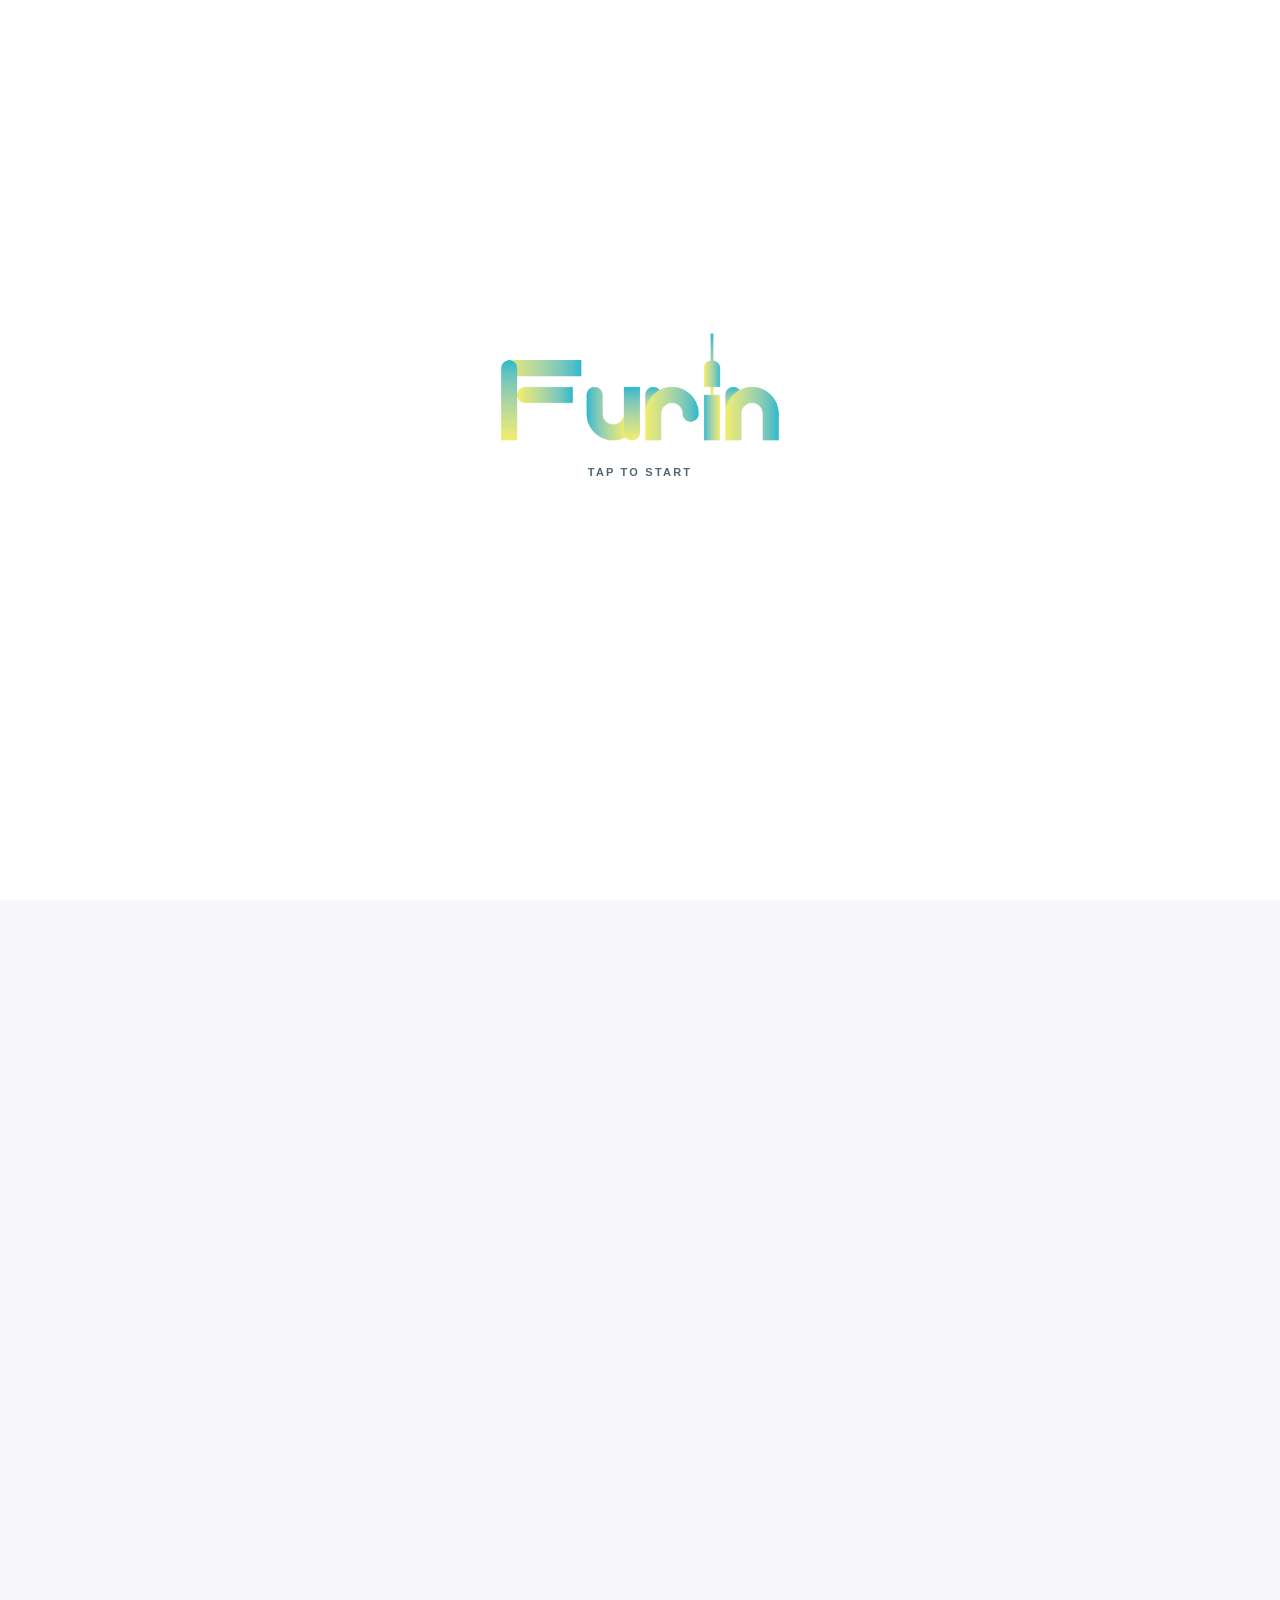
==== commit 1605de15: "Furin 0.7.47: remove agenda time rail" ====
--- a/index.html
+++ b/index.html
@@ -1,5 +1,5 @@
 <!doctype html>
-<html lang="ja"><head><meta charset="utf-8"><meta name="viewport" content="width=device-width,initial-scale=1,viewport-fit=cover"><meta name="theme-color" content="#f7f6fb"><script>(function(){var t;try{t=localStorage.getItem("furin-appearance-v1")}catch{}if(t!=="light"&&t!=="dark")t=window.matchMedia&&window.matchMedia("(prefers-color-scheme: dark)").matches?"dark":"light";document.documentElement.dataset.theme=t;document.querySelector('meta[name="theme-color"]').setAttribute("content",t==="dark"?"#17171d":"#f7f6fb")})();</script><meta name="apple-mobile-web-app-capable" content="yes"><meta name="apple-mobile-web-app-title" content="Furin"><title>Furin · 予定カレンダー</title><link rel="manifest" href="./manifest.webmanifest?v=0.7.44"><link rel="icon" href="./icon.svg?v=0.7.44" type="image/svg+xml"><link rel="apple-touch-icon" href="./icon-192.png?v=0.7.44"><style id="furin-launch-css">
+<html lang="ja"><head><meta charset="utf-8"><meta name="viewport" content="width=device-width,initial-scale=1,viewport-fit=cover"><meta name="theme-color" content="#f7f6fb"><script>(function(){var t;try{t=localStorage.getItem("furin-appearance-v1")}catch{}if(t!=="light"&&t!=="dark")t=window.matchMedia&&window.matchMedia("(prefers-color-scheme: dark)").matches?"dark":"light";document.documentElement.dataset.theme=t;document.querySelector('meta[name="theme-color"]').setAttribute("content",t==="dark"?"#17171d":"#f7f6fb")})();</script><meta name="apple-mobile-web-app-capable" content="yes"><meta name="apple-mobile-web-app-title" content="Furin"><title>Furin · 予定カレンダー</title><link rel="manifest" href="./manifest.webmanifest?v=0.7.47"><link rel="icon" href="./icon.svg?v=0.7.47" type="image/svg+xml"><link rel="apple-touch-icon" href="./icon-192.png?v=0.7.47"><style id="furin-launch-css">
 #furin-launch{position:fixed;inset:0;z-index:10000;width:100%;height:100%;min-height:0;margin:0;padding:0;border:0;border-radius:0;background:#fff;color-scheme:light;display:grid;place-items:center;opacity:1;cursor:pointer;touch-action:manipulation;transition:opacity 290ms cubic-bezier(.3,.65,.32,1);-webkit-tap-highlight-color:transparent}
 #furin-launch[hidden]{display:none}
 #furin-launch:hover,#furin-launch:active:not(:disabled){background:#fff;transform:none}
@@ -7,16 +7,22 @@
 #furin-launch-content{display:block;position:relative;top:calc(0px - clamp(28px,7vh,72px));top:calc(0px - clamp(28px,7svh,72px));width:min(76vw,340px);pointer-events:none}
 #furin-launch img{display:block;width:100%;height:auto;user-select:none;pointer-events:none;transform-origin:50% 62%}
 #furin-launch-cue{position:absolute;inset-inline:0;top:calc(100% + 22px);color:#526670;font-size:11px;font-weight:600;letter-spacing:.2em;line-height:1;white-space:nowrap;text-align:center}
-html[data-furin-launch="intro"],html[data-furin-launch="leaving"],html[data-furin-launch="fading"]{overflow:hidden}
+html[data-furin-launch="intro"],html[data-furin-launch="leaving"],html[data-furin-launch="loading"],html[data-furin-launch="fading"]{overflow:hidden}
 html[data-furin-launch="intro"] .app-shell{visibility:hidden}
-html[data-furin-launch="leaving"] #furin-launch,html[data-furin-launch="fading"] #furin-launch{pointer-events:none}
+html[data-furin-launch="leaving"] #furin-launch,html[data-furin-launch="loading"] #furin-launch,html[data-furin-launch="fading"] #furin-launch{pointer-events:none}
 html[data-furin-launch="fading"] #furin-launch{opacity:0}
-html[data-furin-launch="leaving"] #furin-launch img,html[data-furin-launch="fading"] #furin-launch img{animation:furin-launch-sway 1880ms cubic-bezier(.25,.7,.32,1) both}
+html[data-furin-launch="leaving"] #furin-launch img,html[data-furin-launch="loading"] #furin-launch img,html[data-furin-launch="fading"] #furin-launch img{animation:furin-launch-sway 1880ms cubic-bezier(.25,.7,.32,1) both}
 @keyframes furin-launch-sway{0%,100%{transform:none}18%{transform:translate(-4px,2px) rotate(-6deg) skewX(-6deg) scale(1.03,.94)}38%{transform:translate(4px,-2px) rotate(5deg) skewX(5deg) scale(.97,1.04)}58%{transform:translate(-2px,1px) rotate(-3deg) skewX(-3deg) scale(1.015,.98)}74%{transform:translate(1px,0) rotate(1.5deg) skewX(1deg)}}
-@media(prefers-reduced-motion:reduce){#furin-launch{transition:none}html[data-furin-launch="leaving"] #furin-launch img{animation:none}}
-</style><link rel="stylesheet" href="./style.css?v=0.7.44"><script src="./artist-config.js?v=0.7.44" defer></script><script src="./feature-core.js" defer></script><script src="./schedule-store.js?v=0.7.44" defer></script><script src="./calendar-subscriptions.js?v=0.7.44" defer></script><script src="./pwa-update.js?v=0.7.44" defer></script><script src="./release-check.js?v=0.7.44" defer></script><script src="./app.js?v=0.7.44" defer></script><script src="./push-config.js" defer></script><script src="./push-client.js?v=0.7.44" defer></script></head>
+#furin-launch-loader{position:absolute;inset-inline:0;top:calc(100% + 18px);display:grid;place-items:center;height:24px;opacity:0;transition:opacity 160ms ease-out}
+#furin-launch-loader i{display:block;width:23px;height:23px;border:2px solid #d3e2e5;border-top-color:#14899d;border-right-color:#14899d;border-radius:50%;animation:furin-loader-spin .85s linear infinite}
+html[data-furin-launch-waiting="true"] #furin-launch-loader{opacity:1}
+html:not([data-furin-launch="intro"]) #furin-launch-cue{opacity:0}
+@keyframes furin-loader-spin{to{transform:rotate(360deg)}}
+@media(prefers-reduced-motion:reduce){#furin-launch,#furin-launch-loader{transition:none}html[data-furin-launch] #furin-launch img,#furin-launch-loader i{animation:none}}
+
+</style><link rel="stylesheet" href="./style.css?v=0.7.47"><script src="./artist-config.js?v=0.7.47" defer></script><script src="./feature-core.js" defer></script><script src="./schedule-store.js?v=0.7.47" defer></script><script src="./calendar-subscriptions.js?v=0.7.47" defer></script><script src="./pwa-update.js?v=0.7.47" defer></script><script src="./release-check.js?v=0.7.47" defer></script><script src="./app.js?v=0.7.47" defer></script><script src="./push-config.js" defer></script><script src="./push-client.js?v=0.7.47" defer></script></head>
 <body>
-<button id="furin-launch" type="button" aria-label="Furinのカレンダーを開く" hidden><span id="furin-launch-content" aria-hidden="true"><img src="./furin-launch-logo.png?v=0.7.44" width="2048" height="698" alt="" draggable="false" fetchpriority="high"><span id="furin-launch-cue">TAP TO START</span></span></button>
+<button id="furin-launch" type="button" aria-label="Furinのカレンダーを開く" hidden><span id="furin-launch-content" aria-hidden="true"><img src="./furin-launch-logo.png?v=0.7.47" width="2048" height="698" alt="" draggable="false" fetchpriority="high"><span id="furin-launch-cue">TAP TO START</span><span id="furin-launch-loader" aria-hidden="true"><i></i></span></span></button>
 <script id="furin-launch-script">
 (function(){
  const root=document.documentElement, intro=document.getElementById('furin-launch');
@@ -25,8 +31,8 @@
  if(location.hash||document.visibilityState==='prerender')return;
  try{const age=Date.now()-Number(sessionStorage.getItem('alert-pwa-reload-notice-v1'));if(age>=0&&age<60000)return;}catch{}
  const Audio=window.AudioContext||window.webkitAudioContext;
- const soundBytes=Audio?fetch('./furin-glass-chime.wav?v=0.7.44',{credentials:'same-origin'}).then(response=>response.ok?response.arrayBuffer():null).catch(()=>null):null;
- let timer,logoTimer,finished=false,opened=false,soundDone=!Audio,soundTimer,context,source;
+ const soundBytes=Audio?fetch('./furin-glass-chime.wav?v=0.7.47',{credentials:'same-origin'}).then(response=>response.ok?response.arrayBuffer():null).catch(()=>null):null;
+ let timer,logoTimer,loadTimer,finished=false,opened=false,soundDone=!Audio,soundTimer,context,source;
  function stopChime(){
   if(soundDone)return;
   soundDone=true;clearTimeout(soundTimer);
@@ -39,7 +45,7 @@
    source=null;
   }
   if(context){try{context.close()?.catch(()=>{});}catch{}context=null;}
-  if(root.dataset.furinLaunch==='leaving'&&waitingForSound)fade();
+  if(root.dataset.furinLaunch==='leaving'&&waitingForSound)handoff();
  }
  function stopWhenHidden(){if(document.visibilityState==='hidden')stopChime();}
  function playChime(){
@@ -65,11 +71,11 @@
  const themeMeta=document.querySelector('meta[name="theme-color"]');
  const setWhite=()=>themeMeta?.setAttribute('content','#ffffff');
  const observer=themeMeta&&typeof MutationObserver==='function'?new MutationObserver(()=>{
-  if(root.dataset.furinLaunch==='intro'&&themeMeta.getAttribute('content')!=='#ffffff')setWhite();
+  if(root.dataset.furinLaunch&&themeMeta.getAttribute('content')!=='#ffffff')setWhite();
  }):null;
  function finish(focus){
   if(finished)return;finished=true;
-  clearTimeout(timer);clearTimeout(logoTimer);observer?.disconnect();delete root.dataset.furinLaunch;intro.hidden=true;
+  clearTimeout(timer);clearTimeout(logoTimer);clearTimeout(loadTimer);observer?.disconnect();window.removeEventListener('furin-calendar-ready',calendarReady);delete root.dataset.furinLaunch;delete root.dataset.furinLaunchWaiting;intro.hidden=true;
   themeMeta?.setAttribute('content',root.dataset.theme==='dark'?'#17171d':'#f7f6fb');
   const shell=document.querySelector('.app-shell');if(shell)shell.inert=false;
   if(focus)document.getElementById('view-title')?.focus({preventScroll:true});
@@ -77,25 +83,41 @@
  }
  function fade(){
   if(finished||root.dataset.furinLaunch==='fading')return;
-  clearTimeout(timer);root.dataset.furinLaunch='fading';
+  clearTimeout(timer);clearTimeout(loadTimer);if(reducedMotion()){finish(true);return;}root.dataset.furinLaunch='fading';
   timer=setTimeout(()=>finish(true),350);
  }
+ const reducedMotion=()=>window.matchMedia?.('(prefers-reduced-motion: reduce)')?.matches===true;
+ const ready=()=>['ready','cached','unavailable'].includes(root.dataset.furinReady);
+ function showLoading(){root.dataset.furinLaunchWaiting='true';intro.setAttribute?.('aria-busy','true');intro.setAttribute?.('aria-label','予定を読み込み中');}
+ function handoff(){
+  if(finished||root.dataset.furinLaunch==='fading')return;
+  if(ready()){fade();return;}
+  showLoading();root.dataset.furinLaunch='loading';
+ }
+ function calendarReady(){if(opened&&root.dataset.furinLaunch==='loading'&&ready())fade();}
+ window.addEventListener('furin-calendar-ready',calendarReady);
  let waitingForSound=false;
  function open(){
   if(opened||finished)return;opened=true;
   playChime();
   const shell=document.querySelector('.app-shell');if(shell)shell.inert=true;
-  if(window.matchMedia?.('(prefers-reduced-motion: reduce)')?.matches){finish(true);return;}
-  root.dataset.furinLaunch='leaving';
-  observer?.disconnect();
-  themeMeta?.setAttribute('content',root.dataset.theme==='dark'?'#17171d':'#f7f6fb');
+  if(!ready())showLoading();
+  // This is a last-resort failure bound, not the readiness decision.
+  loadTimer=setTimeout(()=>{
+   if(finished||ready())return;
+   const connection=document.getElementById('connection');
+   if(connection)connection.textContent='予定を読み込めませんでした。接続を確認して再読み込みしてください。';
+   fade();
+  },18000);
+  if(reducedMotion()){handoff();return;}
+  root.dataset.furinLaunch='leaving';setWhite();
   intro.addEventListener('transitionend',event=>{
    if(event.target===intro&&event.propertyName==='opacity'&&root.dataset.furinLaunch==='fading')finish(true);
   });
   timer=setTimeout(()=>{
-   if(soundDone){fade();return;}
+   if(soundDone){handoff();return;}
    waitingForSound=true;
-   timer=setTimeout(()=>{stopChime();fade();},450);
+   timer=setTimeout(()=>{stopChime();handoff();},450);
   },1600);
  }
  intro.addEventListener('click',open);
@@ -112,7 +134,7 @@
 })();
 </script>
 <div class="app-shell">
-<aside class="sidebar"><a href="#calendar" class="brand" aria-label="Furin"><img class="brand-mark brand-wordmark" src="./furin-launch-logo.png?v=0.7.44" width="108" height="37" alt=""></a><nav aria-label="メイン"><a href="#calendar" data-view="calendar"><span aria-hidden="true">▦</span>Schedule</a><a href="#favorites" data-view="favorites"><span aria-hidden="true">♡</span>Favorite<span id="favorite-count" class="nav-count">0</span></a><a href="#find" data-view="search"><span aria-hidden="true"><svg class="search-symbol" viewBox="0 0 24 24" aria-hidden="true" focusable="false"><circle cx="10.5" cy="10.5" r="6.8"/><path d="m15.5 15.5 5 5"/></svg></span>Search</a><a href="#changes" data-view="changes"><span aria-hidden="true">◉</span><span class="nav-label">News &amp; Setting</span><span id="unread" class="nav-count">0</span></a></nav><div class="sidebar-foot"><span class="live-dot"></span>予定版 v0.7.44</div></aside>
+<aside class="sidebar"><a href="#calendar" class="brand" aria-label="Furin"><img class="brand-mark brand-wordmark" src="./furin-launch-logo.png?v=0.7.47" width="108" height="37" alt=""></a><nav aria-label="メイン"><a href="#calendar" data-view="calendar"><span aria-hidden="true">▦</span>Schedule</a><a href="#favorites" data-view="favorites"><span aria-hidden="true">♡</span>Favorite<span id="favorite-count" class="nav-count">0</span></a><a href="#find" data-view="search"><span aria-hidden="true"><svg class="search-symbol" viewBox="0 0 24 24" aria-hidden="true" focusable="false"><circle cx="10.5" cy="10.5" r="6.8"/><path d="m15.5 15.5 5 5"/></svg></span>Search</a><a href="#changes" data-view="changes"><span aria-hidden="true">◉</span><span class="nav-label">News &amp; Setting</span><span id="unread" class="nav-count">0</span></a></nav><div class="sidebar-foot"><span class="live-dot"></span>予定版 v0.7.47</div></aside>
 <main>
 <header class="app-header"><div><a id="back-to-view" class="back-link" href="#calendar" hidden>‹ 戻る</a><h1 id="view-title" tabindex="-1">Schedule</h1></div><div class="header-actions"><button id="calendar-share" type="button" class="icon-button" aria-label="本体カレンダーに追加" title="本体カレンダーに追加"><svg aria-hidden="true" focusable="false" viewBox="0 0 24 24"><path d="M12 15V3m-4 4 4-4 4 4M7 10H5a2 2 0 0 0-2 2v7a2 2 0 0 0 2 2h14a2 2 0 0 0 2-2v-7a2 2 0 0 0-2-2h-2"/></svg></button><button id="theme-toggle" type="button" class="icon-button" aria-label="暗い表示に切り替える" hidden><svg class="theme-moon" aria-hidden="true" focusable="false" viewBox="0 0 24 24"><path d="M20.7 15.1A8.8 8.8 0 0 1 8.9 3.3 9 9 0 1 0 20.7 15.1Z"/></svg><svg class="theme-sun" aria-hidden="true" focusable="false" viewBox="0 0 24 24"><circle cx="12" cy="12" r="4"/><path d="M12 2v2m0 16v2M2 12h2m16 0h2M4.9 4.9l1.4 1.4m11.4 11.4 1.4 1.4m0-14.2-1.4 1.4M6.3 17.7l-1.4 1.4"/></svg></button><button id="refresh" class="icon-button" aria-label="アプリと予定を更新" title="アプリと予定を再読み込み"><span aria-hidden="true">↻</span></button></div></header>
 
@@ -129,12 +151,12 @@
 <section id="calendar-view" class="view"><div class="calendar-layout"><div class="calendar-panel"><div class="calendar-title"><div><p id="year-label" class="year-label"></p><h2><button id="month-label" type="button" aria-pressed="false"></button></h2></div><div class="month-actions"><button id="today" class="quiet">今日</button><button id="prev-period" class="icon-button" aria-label="前の期間">‹</button><button id="next-period" class="icon-button" aria-label="次の期間">›</button></div></div><div id="calendar" class="calendar"></div><div class="calendar-foot"><span id="calendar-count"></span><span>日本時間</span></div></div><div class="agenda-panel"><div class="agenda-heading"><h2 id="agenda-title" tabindex="-1" aria-live="polite"></h2></div><div class="card-filter-row"><div class="filter-pills" aria-label="選択範囲の確度で絞り込む"><button data-agenda-filter="all" aria-pressed="true">すべて</button><button data-agenda-filter="confirmed" aria-pressed="false">確定</button><button data-agenda-filter="possible" aria-pressed="false">かも？</button><button data-agenda-filter="unknown" aria-pressed="false">未確認</button></div><select aria-label="並び順" id="agenda-sort"><option value="date">日時が近い順</option><option value="title">名前順</option><option value="category">種類順</option><option value="favorites">お気に入り優先</option></select></div><div id="agenda" class="cards"></div><details id="undated-section"><summary>日付未定 <span id="undated-count"></span></summary><div id="undated" class="cards"></div></details></div></div></section>
 <section id="cards-view" class="view" hidden><div class="toolbar"><label class="search"><span class="sr-only">予定を検索</span><input id="search" type="search" placeholder="予定・日付・場所・メモを検索"></label></div><div class="card-filter-row"><div id="filters" class="filter-pills" aria-label="確度で絞り込む"><button data-filter="all" aria-pressed="true">すべて</button><button data-filter="confirmed" aria-pressed="false">確定</button><button data-filter="possible" aria-pressed="false">かも？</button><button data-filter="unknown" aria-pressed="false">未確認</button></div><select aria-label="並び順" id="sort"><option value="upcoming" selected>本日以降</option><option value="title">名前順</option><option value="category">種類順</option><option value="favorites">お気に入り優先</option></select></div><div class="selection-toolbar" hidden><label><input id="select-visible" type="checkbox"> 表示中の登録可能な予定を選択</label><button id="export-selected">選んだ予定をまとめる <span id="selected-count">0</span></button></div><div id="cards" class="cards"></div></section>
 <section id="favorites-view" class="view" hidden><div id="favorites" class="cards"></div></section>
-<section id="changes-view" class="view" hidden><div class="news-actions"><div class="news-tabs" role="tablist" aria-label="Newsの表示"><button type="button" id="news-events-tab" role="tab" aria-selected="true" aria-controls="news-events-panel">予定の新着</button><button type="button" id="news-history-tab" role="tab" aria-selected="false" aria-controls="news-history-panel" tabindex="-1">更新履歴</button><button type="button" id="news-other-tab" role="tab" aria-selected="false" aria-controls="news-other-panel" tabindex="-1">その他</button></div><button id="read-all" class="quiet">すべて確認済みに</button></div><button id="available-app-update" class="app-history-link" type="button" hidden></button><div id="news-events-panel" role="tabpanel" aria-labelledby="news-events-tab"><div id="changes" class="cards"></div></div><div id="news-history-panel" role="tabpanel" aria-labelledby="news-history-tab" hidden><div class="info-grid"><article class="info-card"><h2>v0.7.44</h2><p>日別予定を時系列で見やすく整理しました。広い画面ではカレンダーと予定を並べて表示します。</p><p>Newsを「News &amp; Setting」に変更しました。</p></article><article class="info-card"><h2>v0.7.43</h2><p>ばってん少女隊の予定を追加しました。×で絞り込めます。</p></article><article class="info-card"><h2>v0.7.42</h2><p>通知設定に3種類のスイッチを表示しました。定期通知と予定ごとのリマインドは準備中です。</p></article><article class="info-card"><h2>v0.7.41</h2><p>予定詳細をすっきりさせました。</p></article><article class="info-card"><h2>v0.7.40</h2><p>起動音を効果音として再生し、ロック画面の再生コントロールが出ないようにしました。</p></article><article class="info-card"><h2>v0.7.39</h2><p>選んだ予定をまとめて本体カレンダーに登録できます。通知設定はFurinのままです。</p></article><article class="info-card"><h2>v0.7.38</h2><p>通知設定の更新を準備しました。定期・個別通知はまだ利用できません。</p></article><article class="info-card"><h2>v0.7.37</h2><p>カレンダー登録の操作を軽くし、展開時にパネルの上端を固定しました。</p></article><article class="info-card"><h2>v0.7.36</h2><p>本体カレンダーの登録画面で、アーティスト全体・ジャンル別に同期と通知を選べるようになりました。</p><p>起動音に合わせてロゴの揺れと画面の表示を延ばしました。</p></article><article class="info-card"><h2>v0.7.35</h2><p>起動音の余韻を長くしました。</p></article><article class="info-card"><h2>v0.7.34</h2><p>起動画面の音を、ガラス風鈴の実録音に差し替えました。</p></article><article class="info-card"><h2>v0.7.32</h2><p>エビ中のロゴをボタン中央に揃えました。</p></article><article class="info-card"><h2>v0.7.31</h2><p>エビ中のマークはしっぽと触角を見やすくし、とき宣のメガホンは描画全体をボタン中央に揃えました。</p><p>起動画面をタップすると風鈴が一度だけ鳴ります。</p><p>本体カレンダーの通知あり登録を、従来のリマインド時刻に揃えました。</p></article><article class="info-card"><h2>v0.7.30</h2><p>私立恵比寿中学（エビ中）の予定とカレンダー登録を追加しました。</p><p>本体カレンダーの追加時に、開始1時間前の通知を選べるようにしました。</p><p>起動画面のロゴが揺れる時間を延ばしました。</p></article><article class="info-card"><h2>v0.7.29</h2><p>起動画面のロゴが揺れてからフェードするまでを少し長くしました。</p></article><article class="info-card"><h2>v0.7.28</h2><p>Newsを「予定の新着」「更新履歴」「その他」に分け、通知設定を「その他」の先頭に移しました。</p></article><article class="info-card"><h2>v0.7.27</h2><p>起動画面のロゴを少し上に移し、その下に「TAP TO START」を追加しました。</p><p>タップするとロゴがしなって揺れ、そのあと画面がフェードします。</p><p>ホーム画面のアプリアイコンも同じFurinロゴに揃えました。</p></article><article class="info-card"><h2>v0.7.26</h2><p>起動時に白い画面へFurinのロゴを表示し、タップするとカレンダーが開きます。</p><p>画面左上の見出しに青い枠が出ないようにしました。</p></article><article class="info-card"><h2>v0.7.25</h2><p>開いたカードを左にスワイプすると閉じられるようにしました。</p><p>予定詳細のお気に入りをタイトルの右に置き、本体カレンダーへの追加は画面右上の共有にまとめました。</p><p>Newsは「予定の新着」と「更新履歴」のタブで切り替えられるようにしました。</p></article><article class="info-card"><h2>v0.7.24</h2><p>Searchの初期表示を「本日以降」にし、「日時が近い順」をSearchのプルダウンから外しました。</p></article><article class="info-card"><h2>v0.7.23</h2><p>予定タイトルの文字サイズと太さを、カードと詳細画面で揃えました。</p><p>詳細は押したカードの位置から広がるようにしました。</p><p>Scheduleは最初にカレンダーを表示し、下へスクロールして絞り込みがすべて見えたら予定カードの頭に揃えます。</p><p>下メニューの選択背景が、横に伸びてから隣の項目に着地するようにしました。</p></article><article class="info-card"><h2>v0.7.22</h2><p>予定詳細の「判断の根拠」を一番下に移し、通知文面のプレビューを非表示にしました。</p></article><article class="info-card"><h2>v0.7.21</h2><p>詳細や設定を閉じる×を中央に揃え、ボタンの見た目をすっきりさせました。</p></article><article class="info-card"><h2>v0.7.20</h2><p>Searchの検索欄と絞り込みの間に余白を広げ、日付での検索に対応しました。</p><p>下メニューの下側に、画面の端へ向かって強まるぼかしを入れました。</p></article><article class="info-card"><h2>v0.7.19</h2><p>ScheduleとSearchの絞り込み・並び替えを一行に揃えました。</p></article><article class="info-card"><h2>v0.7.18</h2><p>予定カード上の対象日付を、月は「2026.11」、日は「2026.11.21」の形式にしました。</p><p>絞り込みを左、並び順のプルダウンを右に揃えました。</p><p>右上の共有アイコンから本体カレンダーに追加できます。</p><p>とき宣のメガホンの持ち手を外し、少し大きくしました。</p></article><article class="info-card"><h2>v0.7.17</h2><p>月を選ぶと、外枠ではなく当月の日付を一日ずつ選択色で表示します。</p></article><article class="info-card"><h2>v0.7.16</h2><p>太陽と月のボタンで明るい表示・暗い表示を切り替えられます。カードの確度はカード内だけに表示します。</p><p>お気に入りと下メニューの押下時の反応を調整しました。</p></article><article class="info-card"><h2>v0.7.15</h2><p>検索を独立したSearchメニューへ移しました。Scheduleの並べ替え・確度絞り込みはそのまま使えます。</p><p>カレンダーの同じ日付を素早く2回タップすると、その日の予定カードまで滑らかにスクロールします。1回のタップは日付選択のままです。</p><p>表示中の下メニューをもう一度押すと、滑らかに画面の先頭へ戻ります。</p><p>日付の見出しを検索・絞り込みの下、予定カード群の一番上へ移しました。</p></article><article class="info-card"><h2>v0.7.14</h2><p>月を選ぶと、日ごとの塗りではなく、当月の日付全体を外枠で囲みます。カードの確認日時は日時だけを淡い文字で表示します。</p></article><article class="info-card"><h2>v0.7.13</h2><p>アプリ名を「Furin」にし、ホーム画面のアイコンを風鈴に変えました。</p><p>いぎなり東北産の予定とカレンダー登録を追加しました。</p><p>アーティストボタンを正円にし、ALLの枠の内側を上下左右5pxにそろえました。</p><p>予定カードの背景にジャンルごとの淡い色を付けました。</p><p>下メニューで現在のタブをもう一度押すと、画面の先頭へ戻ります。</p><p>カレンダーは英語の月名と曜日にし、選んだ月の数字を太字、週と日のマスを角丸にしました。</p></article><article class="info-card"><h2>v0.7.12</h2><p>最後に選んだアーティストをこの端末に保存し、次回の起動時に復元します。</p><p>メニューと同じアイコンを画面見出しに追加しました。Newsの先頭から更新履歴へ移動できます。</p><p>新しいアプリの配信を確認し、更新前に変更内容と「更新する」ボタンを表示します。同じメニューの再タップによるスクロールを防ぎ、ハートとALL選択枠の余白を整えました。</p></article><article class="info-card"><h2>v0.7.11</h2><p>Newsの予定カードをScheduleと統一しました。</p></article><article class="info-card"><h2>v0.7.9</h2><p>共通通知の試走に対応しました。通知は初期オフです。</p></article><article class="info-card"><h2>v0.7.8</h2><p>ラブワンの選択ボタンをハートにしました。</p></article><article class="info-card"><h2>v0.7.7</h2><p>ONE LOVE ONE HEARTの予定と本体カレンダー用の登録を追加しました。</p></article><article class="info-card"><h2>v0.7.6</h2><p>予定表と選択した日付を読みやすく整理しました。月見出しから月全体の予定をキーボードでも選べます。</p></article><article class="info-card"><h2>v0.7.5</h2><p>アーティスト選択をコンパクトにし、複数選択に対応しました。選んだ組の予定をまとめて表示します。再タップで解除、ALLで全組に戻ります。</p></article><article class="info-card"><h2>v0.7.4</h2><p>とき宣・Straight Angeliの選択をアイコンだけにしました。RE-GEの文字マークとALLは維持しています。</p></article><article class="info-card"><h2>v0.7.3</h2><p>アーティスト選択を更新しました。ALLで全体を、個別選択は黒地と専用の色・マークで表示します。</p></article><article class="info-card"><h2>v0.7.2</h2><p>日時の「かも？」表示と、出典の本人公式・外部情報の表示を分けました。</p><p>Straight Angeli の公式予定とアーティスト別・種類別の登録を追加しました。既存の予定・お気に入り・登録URLは引き継ぎます。</p><p>特典会・お話し会は画面上の EVENT にまとめました。既存の照会カレンダーは変わりません。</p><p>月カレンダーを上、選択範囲のカードを下に統合しました。左の週ボタンで週の予定を選べます。</p><p>初期表示は当日、日付でその日、月見出しで月全体、今日ボタンで当日に戻ります。メニューは Schedule / Favorite / News です。</p></article></div></div><div id="news-other-panel" role="tabpanel" aria-labelledby="news-other-tab" hidden><div class="info-grid"><article class="info-card" id="push-settings"><span class="section-symbol">◉</span><h2>通知設定</h2><p role="status" aria-live="polite">通知はオフです。</p><div data-notification-types class="notification-types">
+<section id="changes-view" class="view" hidden><div class="news-actions"><div class="news-tabs" role="tablist" aria-label="Newsの表示"><button type="button" id="news-events-tab" role="tab" aria-selected="true" aria-controls="news-events-panel">予定の新着</button><button type="button" id="news-history-tab" role="tab" aria-selected="false" aria-controls="news-history-panel" tabindex="-1">更新履歴</button><button type="button" id="news-other-tab" role="tab" aria-selected="false" aria-controls="news-other-panel" tabindex="-1">その他</button></div><button id="read-all" class="quiet">すべて確認済みに</button></div><button id="available-app-update" class="app-history-link" type="button" hidden></button><div id="news-events-panel" role="tabpanel" aria-labelledby="news-events-tab"><div id="changes" class="cards"></div></div><div id="news-history-panel" role="tabpanel" aria-labelledby="news-history-tab" hidden><div class="info-grid"><article class="info-card"><h2>v0.7.47</h2><p>起動時に予定の準備状況を確認し、ロゴと読み込みアニメーションが自然にフェードするようにしました。</p></article><article class="info-card"><h2>v0.7.45</h2><p>画面上端の予定カードがスクロール時に自然にぼけて消えるようにしました。</p></article><article class="info-card"><h2>v0.7.44</h2><p>日別予定を時系列で見やすく整理しました。広い画面ではカレンダーと予定を並べて表示します。</p><p>Newsを「News &amp; Setting」に変更しました。</p></article><article class="info-card"><h2>v0.7.43</h2><p>ばってん少女隊の予定を追加しました。×で絞り込めます。</p></article><article class="info-card"><h2>v0.7.42</h2><p>通知設定に3種類のスイッチを表示しました。定期通知と予定ごとのリマインドは準備中です。</p></article><article class="info-card"><h2>v0.7.41</h2><p>予定詳細をすっきりさせました。</p></article><article class="info-card"><h2>v0.7.40</h2><p>起動音を効果音として再生し、ロック画面の再生コントロールが出ないようにしました。</p></article><article class="info-card"><h2>v0.7.39</h2><p>選んだ予定をまとめて本体カレンダーに登録できます。通知設定はFurinのままです。</p></article><article class="info-card"><h2>v0.7.38</h2><p>通知設定の更新を準備しました。定期・個別通知はまだ利用できません。</p></article><article class="info-card"><h2>v0.7.37</h2><p>カレンダー登録の操作を軽くし、展開時にパネルの上端を固定しました。</p></article><article class="info-card"><h2>v0.7.36</h2><p>本体カレンダーの登録画面で、アーティスト全体・ジャンル別に同期と通知を選べるようになりました。</p><p>起動音に合わせてロゴの揺れと画面の表示を延ばしました。</p></article><article class="info-card"><h2>v0.7.35</h2><p>起動音の余韻を長くしました。</p></article><article class="info-card"><h2>v0.7.34</h2><p>起動画面の音を、ガラス風鈴の実録音に差し替えました。</p></article><article class="info-card"><h2>v0.7.32</h2><p>エビ中のロゴをボタン中央に揃えました。</p></article><article class="info-card"><h2>v0.7.31</h2><p>エビ中のマークはしっぽと触角を見やすくし、とき宣のメガホンは描画全体をボタン中央に揃えました。</p><p>起動画面をタップすると風鈴が一度だけ鳴ります。</p><p>本体カレンダーの通知あり登録を、従来のリマインド時刻に揃えました。</p></article><article class="info-card"><h2>v0.7.30</h2><p>私立恵比寿中学（エビ中）の予定とカレンダー登録を追加しました。</p><p>本体カレンダーの追加時に、開始1時間前の通知を選べるようにしました。</p><p>起動画面のロゴが揺れる時間を延ばしました。</p></article><article class="info-card"><h2>v0.7.29</h2><p>起動画面のロゴが揺れてからフェードするまでを少し長くしました。</p></article><article class="info-card"><h2>v0.7.28</h2><p>Newsを「予定の新着」「更新履歴」「その他」に分け、通知設定を「その他」の先頭に移しました。</p></article><article class="info-card"><h2>v0.7.27</h2><p>起動画面のロゴを少し上に移し、その下に「TAP TO START」を追加しました。</p><p>タップするとロゴがしなって揺れ、そのあと画面がフェードします。</p><p>ホーム画面のアプリアイコンも同じFurinロゴに揃えました。</p></article><article class="info-card"><h2>v0.7.26</h2><p>起動時に白い画面へFurinのロゴを表示し、タップするとカレンダーが開きます。</p><p>画面左上の見出しに青い枠が出ないようにしました。</p></article><article class="info-card"><h2>v0.7.25</h2><p>開いたカードを左にスワイプすると閉じられるようにしました。</p><p>予定詳細のお気に入りをタイトルの右に置き、本体カレンダーへの追加は画面右上の共有にまとめました。</p><p>Newsは「予定の新着」と「更新履歴」のタブで切り替えられるようにしました。</p></article><article class="info-card"><h2>v0.7.24</h2><p>Searchの初期表示を「本日以降」にし、「日時が近い順」をSearchのプルダウンから外しました。</p></article><article class="info-card"><h2>v0.7.23</h2><p>予定タイトルの文字サイズと太さを、カードと詳細画面で揃えました。</p><p>詳細は押したカードの位置から広がるようにしました。</p><p>Scheduleは最初にカレンダーを表示し、下へスクロールして絞り込みがすべて見えたら予定カードの頭に揃えます。</p><p>下メニューの選択背景が、横に伸びてから隣の項目に着地するようにしました。</p></article><article class="info-card"><h2>v0.7.22</h2><p>予定詳細の「判断の根拠」を一番下に移し、通知文面のプレビューを非表示にしました。</p></article><article class="info-card"><h2>v0.7.21</h2><p>詳細や設定を閉じる×を中央に揃え、ボタンの見た目をすっきりさせました。</p></article><article class="info-card"><h2>v0.7.20</h2><p>Searchの検索欄と絞り込みの間に余白を広げ、日付での検索に対応しました。</p><p>下メニューの下側に、画面の端へ向かって強まるぼかしを入れました。</p></article><article class="info-card"><h2>v0.7.19</h2><p>ScheduleとSearchの絞り込み・並び替えを一行に揃えました。</p></article><article class="info-card"><h2>v0.7.18</h2><p>予定カード上の対象日付を、月は「2026.11」、日は「2026.11.21」の形式にしました。</p><p>絞り込みを左、並び順のプルダウンを右に揃えました。</p><p>右上の共有アイコンから本体カレンダーに追加できます。</p><p>とき宣のメガホンの持ち手を外し、少し大きくしました。</p></article><article class="info-card"><h2>v0.7.17</h2><p>月を選ぶと、外枠ではなく当月の日付を一日ずつ選択色で表示します。</p></article><article class="info-card"><h2>v0.7.16</h2><p>太陽と月のボタンで明るい表示・暗い表示を切り替えられます。カードの確度はカード内だけに表示します。</p><p>お気に入りと下メニューの押下時の反応を調整しました。</p></article><article class="info-card"><h2>v0.7.15</h2><p>検索を独立したSearchメニューへ移しました。Scheduleの並べ替え・確度絞り込みはそのまま使えます。</p><p>カレンダーの同じ日付を素早く2回タップすると、その日の予定カードまで滑らかにスクロールします。1回のタップは日付選択のままです。</p><p>表示中の下メニューをもう一度押すと、滑らかに画面の先頭へ戻ります。</p><p>日付の見出しを検索・絞り込みの下、予定カード群の一番上へ移しました。</p></article><article class="info-card"><h2>v0.7.14</h2><p>月を選ぶと、日ごとの塗りではなく、当月の日付全体を外枠で囲みます。カードの確認日時は日時だけを淡い文字で表示します。</p></article><article class="info-card"><h2>v0.7.13</h2><p>アプリ名を「Furin」にし、ホーム画面のアイコンを風鈴に変えました。</p><p>いぎなり東北産の予定とカレンダー登録を追加しました。</p><p>アーティストボタンを正円にし、ALLの枠の内側を上下左右5pxにそろえました。</p><p>予定カードの背景にジャンルごとの淡い色を付けました。</p><p>下メニューで現在のタブをもう一度押すと、画面の先頭へ戻ります。</p><p>カレンダーは英語の月名と曜日にし、選んだ月の数字を太字、週と日のマスを角丸にしました。</p></article><article class="info-card"><h2>v0.7.12</h2><p>最後に選んだアーティストをこの端末に保存し、次回の起動時に復元します。</p><p>メニューと同じアイコンを画面見出しに追加しました。Newsの先頭から更新履歴へ移動できます。</p><p>新しいアプリの配信を確認し、更新前に変更内容と「更新する」ボタンを表示します。同じメニューの再タップによるスクロールを防ぎ、ハートとALL選択枠の余白を整えました。</p></article><article class="info-card"><h2>v0.7.11</h2><p>Newsの予定カードをScheduleと統一しました。</p></article><article class="info-card"><h2>v0.7.9</h2><p>共通通知の試走に対応しました。通知は初期オフです。</p></article><article class="info-card"><h2>v0.7.8</h2><p>ラブワンの選択ボタンをハートにしました。</p></article><article class="info-card"><h2>v0.7.7</h2><p>ONE LOVE ONE HEARTの予定と本体カレンダー用の登録を追加しました。</p></article><article class="info-card"><h2>v0.7.6</h2><p>予定表と選択した日付を読みやすく整理しました。月見出しから月全体の予定をキーボードでも選べます。</p></article><article class="info-card"><h2>v0.7.5</h2><p>アーティスト選択をコンパクトにし、複数選択に対応しました。選んだ組の予定をまとめて表示します。再タップで解除、ALLで全組に戻ります。</p></article><article class="info-card"><h2>v0.7.4</h2><p>とき宣・Straight Angeliの選択をアイコンだけにしました。RE-GEの文字マークとALLは維持しています。</p></article><article class="info-card"><h2>v0.7.3</h2><p>アーティスト選択を更新しました。ALLで全体を、個別選択は黒地と専用の色・マークで表示します。</p></article><article class="info-card"><h2>v0.7.2</h2><p>日時の「かも？」表示と、出典の本人公式・外部情報の表示を分けました。</p><p>Straight Angeli の公式予定とアーティスト別・種類別の登録を追加しました。既存の予定・お気に入り・登録URLは引き継ぎます。</p><p>特典会・お話し会は画面上の EVENT にまとめました。既存の照会カレンダーは変わりません。</p><p>月カレンダーを上、選択範囲のカードを下に統合しました。左の週ボタンで週の予定を選べます。</p><p>初期表示は当日、日付でその日、月見出しで月全体、今日ボタンで当日に戻ります。メニューは Schedule / Favorite / News です。</p></article></div></div><div id="news-other-panel" role="tabpanel" aria-labelledby="news-other-tab" hidden><div class="info-grid"><article class="info-card" id="push-settings"><span class="section-symbol">◉</span><h2>通知設定</h2><p role="status" aria-live="polite">通知はオフです。</p><div data-notification-types class="notification-types">
 <label class="notification-switch"><span>新規登録時の通知<small data-notification-status="news" hidden>準備中</small></span><input type="checkbox" role="switch" data-notification-kind="news" disabled></label>
 <label class="notification-switch"><span>定期通知<small data-notification-status="daily">準備中</small></span><input type="checkbox" role="switch" data-notification-kind="daily" disabled></label>
 <label class="notification-switch"><span>予定ごとのリマインド<small data-notification-status="personal">準備中</small></span><input type="checkbox" role="switch" data-notification-kind="personal" disabled></label>
 </div><div class="push-actions"><button type="button" data-enable disabled>通知をオンにする</button><button type="button" data-disable disabled>通知を停止</button><button type="button" data-test hidden disabled>テスト通知を送る</button></div></article><article class="info-card"><span class="section-symbol">↻</span><h2>アプリの更新</h2><div class="info-links"><a href="#cards">すべての予定を見る</a></div><p>右上の更新ボタンで、アプリ本体と予定を再読み込みします。お気に入りは消しません。</p><p>通信が必要です。更新できない場合は、その理由を表示して保存済みの内容を保持します。通知は試走中です。自動取得は確認できた情報源から順に対応します。</p></article><article class="info-card"><span class="section-symbol">▦</span><h2>本体カレンダーへ</h2><p>選んだ予定をまとめて本体カレンダーに登録できます。登録後の予定変更も、同じURLで同期されます。</p><p class="hint">登録した予定は読み取り専用です。更新間隔は端末側に依存し、即時反映は保証しません。元の予定は確認・公開した時点の情報で、一部の公式情報源で自動取得を検証中です。iPhone実機での登録・更新反映は未検証です。</p><button id="about-subscriptions">本体カレンダーに登録</button><div class="setting-row"><span>Time Marker連携</span><strong class="pending">未接続</strong></div><p class="hint">登録する対象を変更した場合は、重複を防ぐため古い登録を本体側で解除してください。通知はFurinで設定します。このアプリから本体への登録状況の確認・解除はできません。</p><p class="hint">リンクで開けない場合は登録URLをコピーし、iPhoneのカレンダー → カレンダー一覧 → カレンダーを追加 → 照会カレンダーを追加、に貼り付けます。端末の確認画面で追加を完了してください。</p><p class="hint">共通予定だけを配信し、お気に入り・個人の予定・通知設定は送信しません。「かも？」と時刻未定を明示し、日付未定は配信しません。既定は通知なしです。「開始1時間前の通知を付ける」を選ぶと、確定かつ開始時刻が分かる予定だけに通知を設定します。時刻不明を任意の時刻にはしません。</p></article><article class="info-card"><span class="section-symbol">♡</span><h2>お気に入りと保存</h2><p>黒いハートは未登録、白いハートは登録済みです。</p><p>お気に入りはブラウザ内だけに保存します。</p><p class="hint">別端末との同期はありません。ブラウザデータ削除やOSの容量整理で消える場合があります。保存できない場合は画面に表示します。</p><div id="storage-status" class="setting-row"></div></article><article class="info-card"><span class="section-symbol">⌁</span><h2>情報源とアーティスト</h2><p class="hint">起動音：<a href="https://freesound.org/people/nlux/sounds/620967/">Small Glass Wind Chime 001</a> / nlux（<a href="https://creativecommons.org/licenses/by/4.0/">CC BY 4.0</a>、抜粋・音量調整）</p><p>非公式の情報集約です。2027年3月までの公表済み予定を収録し、日時は日本時間で表示します。</p><p>月カレンダーの左のボタンで、その週のカードを表示します。日付を押すとその日のカード、月見出しを押すと月全体、今日ボタンで当日のカードに戻ります。</p><p>公開データを前回表示と比較します。予定の掲載がないことは、開催がないという意味ではありません。参加・申込み前に出典の最新情報を確認してください。</p><div id="source-list"></div><p class="hint">本人公式の発表は「確定」、放送局やコラボ先のみの発表は「かも？」として区別します。ファン発信は含めません。各予定に個別の出典と確認時刻を付けています。一部の公式情報源で自動取得を検証中です。</p></article></div></div></section>
 
-<div id="connection" role="status" class="connection"></div><footer><span>SCHEDULE / v0.7.44</span></footer>
+<div id="connection" role="status" class="connection"></div><footer><span>SCHEDULE / v0.7.47</span></footer>
 </main></div><dialog id="detail" aria-label="予定と通知の詳細"><div class="dialog-head"><button id="close-detail" type="button" class="dialog-close" aria-label="閉じる"><svg viewBox="0 0 24 24" aria-hidden="true" focusable="false"><path d="M6 6l12 12M18 6L6 18"/></svg></button></div><div id="detail-content"></div></dialog><div id="toast" role="status" class="toast" hidden></div>
 </body></html>
--- a/style.css
+++ b/style.css
@@ -488,3 +488,21 @@
 /* Full menu label fits the narrowest phone without adding another control. */
 .sidebar nav a[data-view=changes] .nav-label{min-width:0;line-height:1.1;text-align:center}
 @media(max-width:700px){.sidebar nav a[data-view=changes] .nav-label{font-size:clamp(9px,2.55vw,11px);white-space:normal;text-wrap:balance}}
+
+/* Scroll content melts into the top edge, matching the lower navigation fade.
+   System status controls remain system-owned. The overlay never intercepts taps. */
+:root{--furin-safe-top:max(env(safe-area-inset-top,0px),var(--furin-native-safe-top,0px));--furin-top-feather:26px}
+@media(max-width:700px),(display-mode:standalone){
+ html:not([data-furin-launch]) body::before{
+  content:"";position:fixed;inset:0 0 auto;z-index:19;pointer-events:none;
+  height:calc(var(--furin-safe-top) + var(--furin-top-feather));
+  background:linear-gradient(to bottom,var(--bg) 0,var(--bg) var(--furin-safe-top),transparent 100%);
+  -webkit-backdrop-filter:blur(14px);backdrop-filter:blur(14px);
+  -webkit-mask-image:linear-gradient(to bottom,#000 0,#000 var(--furin-safe-top),transparent 100%);
+  mask-image:linear-gradient(to bottom,#000 0,#000 var(--furin-safe-top),transparent 100%);
+ }
+}
+@media(max-width:700px){
+ main{padding-top:calc(23px + var(--furin-safe-top))}
+ #calendar-view .calendar-panel,#calendar-view #agenda-title{scroll-margin-top:calc(var(--furin-safe-top) + 24px)}
+}
